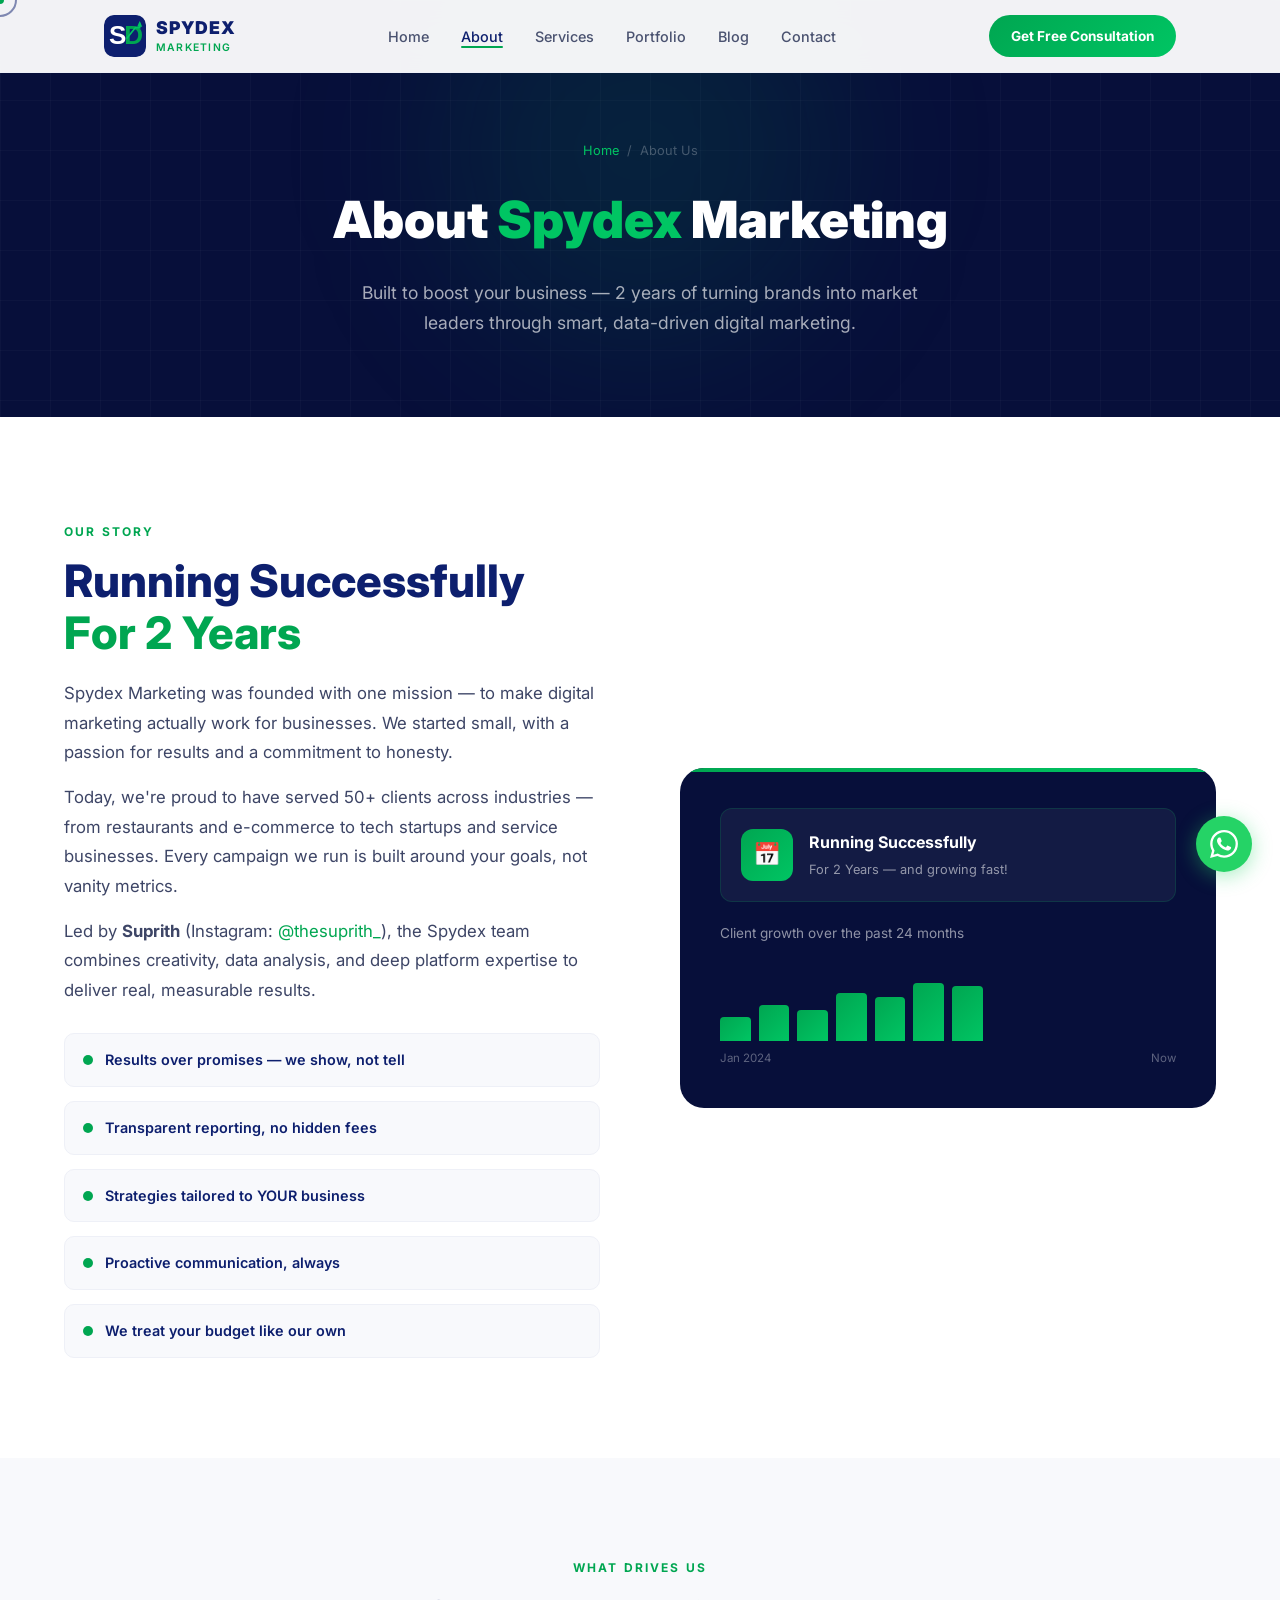
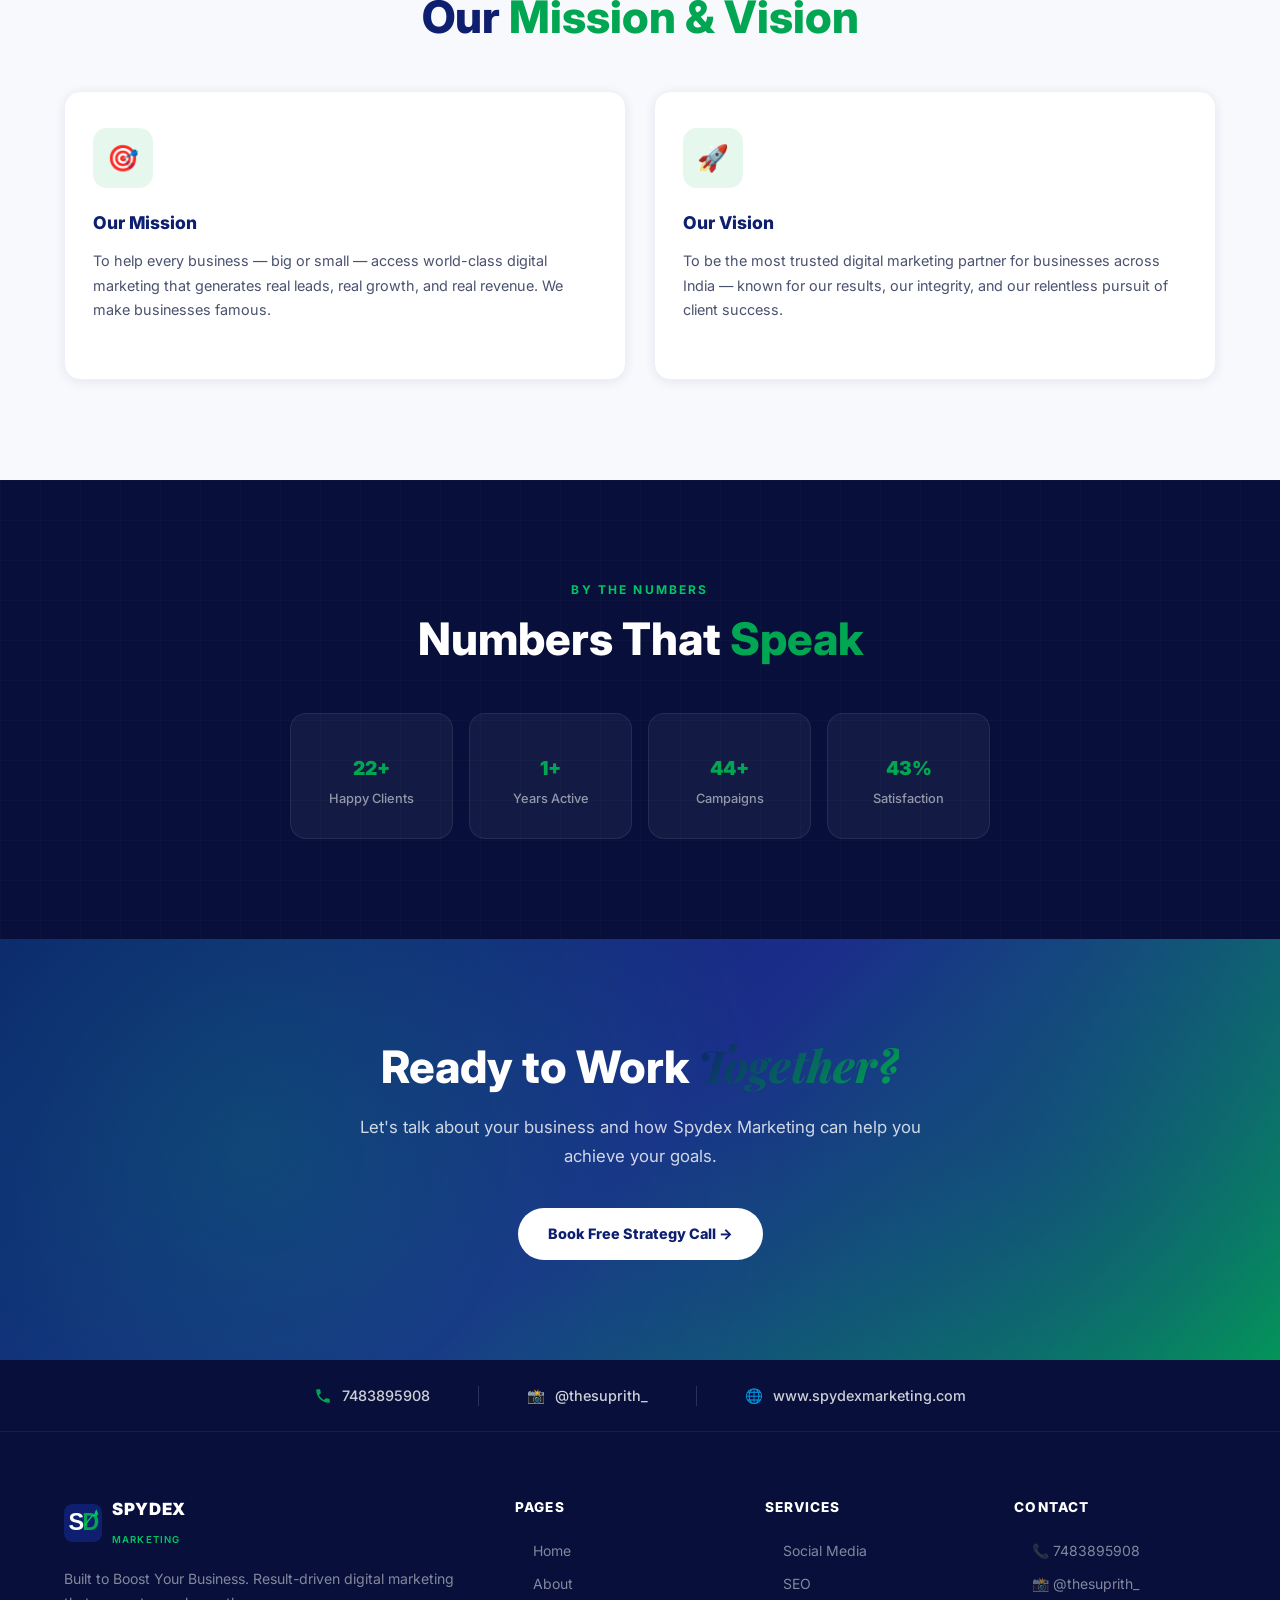
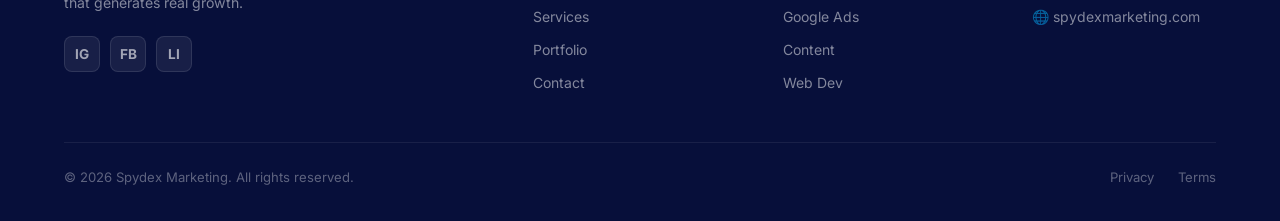
==== about.html @ 42677bfc "Initial commit: Spydex Marketing website" ====
<!DOCTYPE html>
<html lang="en">
<head>
  <meta charset="UTF-8"/><meta name="viewport" content="width=device-width, initial-scale=1.0"/>
  <title>About Us — Spydex Marketing</title>
  <meta name="description" content="Learn about Spydex Marketing — 2 years of delivering result-driven digital marketing solutions that drive growth and build brands."/>
  <meta name="robots" content="index, follow"/>
  <link rel="canonical" href="https://www.spydexmarketing.com/about.html"/>
  <meta property="og:title" content="About Us — Spydex Marketing"/>
  <meta property="og:description" content="2 years of delivering result-driven digital marketing solutions that drive growth and build brands."/>
  <meta property="og:url" content="https://www.spydexmarketing.com/about.html"/>
  <meta property="og:site_name" content="Spydex Marketing"/>
  <link rel="icon" type="image/svg+xml" href="favicon.svg"/>
  <link rel="preconnect" href="https://fonts.googleapis.com"/><link rel="preconnect" href="https://fonts.gstatic.com" crossorigin/>
  <link href="https://fonts.googleapis.com/css2?family=Inter:wght@300;400;500;600;700;800;900&family=Playfair+Display:ital,wght@0,700;1,700&display=swap" rel="stylesheet"/>
  <link rel="stylesheet" href="style.css"/>
</head>
<body>
<nav class="nav"><div class="nav-inner">
  <a href="index.html" class="nav-logo"><div class="nav-logo-icon"><img src="favicon.svg" alt="Spydex Marketing Logo"/></div><div class="nav-logo-text"><strong>SPYDEX</strong><span>Marketing</span></div></a>
  <ul class="nav-links">
    <li><a href="index.html">Home</a></li><li><a href="about.html" class="active">About</a></li>
    <li><a href="services.html">Services</a></li><li><a href="portfolio.html">Portfolio</a></li>
    <li><a href="blog.html">Blog</a></li><li><a href="contact.html">Contact</a></li>
  </ul>
  <a href="contact.html" class="nav-cta">Get Free Consultation</a>
  <button class="hamburger" id="hamburger"><span></span><span></span><span></span></button>
</div></nav>
<div class="mobile-nav" id="mobileNav"><ul>
  <li><a href="index.html">Home</a></li><li><a href="about.html">About</a></li>
  <li><a href="services.html">Services</a></li><li><a href="portfolio.html">Portfolio</a></li>
  <li><a href="blog.html">Blog</a></li><li><a href="contact.html">Contact</a></li>
</ul></div>

<section class="page-hero">
  <div class="page-hero-glow"></div>
  <div class="container page-hero-inner">
    <div class="breadcrumb"><a href="index.html">Home</a><span>/</span><span>About Us</span></div>
    <h1>About <span>Spydex</span> Marketing</h1>
    <p>Built to boost your business — 2 years of turning brands into market leaders through smart, data-driven digital marketing.</p>
  </div>
</section>

<section class="section">
  <div class="container">
    <div class="about-grid">
      <div class="about-left">
        <div class="label reveal">Our Story</div>
        <h2 class="title reveal">Running Successfully <span>For 2 Years</span></h2>
        <p class="body-text reveal">Spydex Marketing was founded with one mission — to make digital marketing actually work for businesses. We started small, with a passion for results and a commitment to honesty.</p>
        <p class="body-text reveal">Today, we're proud to have served 50+ clients across industries — from restaurants and e-commerce to tech startups and service businesses. Every campaign we run is built around your goals, not vanity metrics.</p>
        <p class="body-text reveal">Led by <strong>Suprith</strong> (Instagram: <a href="https://instagram.com/thesuprith_" style="color:var(--green);">@thesuprith_</a>), the Spydex team combines creativity, data analysis, and deep platform expertise to deliver real, measurable results.</p>
        <div class="team-values reveal">
          <div class="team-value"><div class="team-value-dot"></div><span>Results over promises — we show, not tell</span></div>
          <div class="team-value"><div class="team-value-dot"></div><span>Transparent reporting, no hidden fees</span></div>
          <div class="team-value"><div class="team-value-dot"></div><span>Strategies tailored to YOUR business</span></div>
          <div class="team-value"><div class="team-value-dot"></div><span>Proactive communication, always</span></div>
          <div class="team-value"><div class="team-value-dot"></div><span>We treat your budget like our own</span></div>
        </div>
      </div>
      <div class="about-right reveal">
        <div class="about-card-main">
          <div class="about-running">
            <div class="about-running-icon">📅</div>
            <div><strong>Running Successfully</strong><span>For 2 Years — and growing fast!</span></div>
          </div>
          <p style="font-size:0.85rem;color:rgba(255,255,255,0.55);margin-bottom:16px;">Client growth over the past 24 months</p>
          <div class="about-chart">
            <div class="chart-bar" style="height:30%"></div>
            <div class="chart-bar" style="height:45%"></div>
            <div class="chart-bar" style="height:38%"></div>
            <div class="chart-bar" style="height:60%"></div>
            <div class="chart-bar" style="height:55%"></div>
            <div class="chart-bar" style="height:72%"></div>
            <div class="chart-bar" style="height:68%"></div>
            <div class="chart-bar" style="height:85%"></div>
            <div class="chart-bar" style="height:78%"></div>
            <div class="chart-bar" style="height:95%"></div>
            <div class="chart-bar" style="height:90%"></div>
            <div class="chart-bar" style="height:100%"></div>
          </div>
          <div style="display:flex;justify-content:space-between;margin-top:8px;">
            <span style="font-size:0.72rem;color:rgba(255,255,255,0.35)">Jan 2024</span>
            <span style="font-size:0.72rem;color:rgba(255,255,255,0.35)">Now</span>
          </div>
        </div>
      </div>
    </div>
  </div>
</section>

<!-- MISSION & VISION -->
<section class="section" style="background:var(--gray-50)">
  <div class="container">
    <div class="label center reveal">What Drives Us</div>
    <h2 class="title center reveal">Our <span>Mission & Vision</span></h2>
    <div style="display:grid;grid-template-columns:1fr 1fr;gap:28px;margin-top:48px;" class="responsive-grid">
      <div class="service-card reveal">
        <div class="service-icon">🎯</div>
        <h3>Our Mission</h3>
        <p>To help every business — big or small — access world-class digital marketing that generates real leads, real growth, and real revenue. We make businesses famous.</p>
      </div>
      <div class="service-card reveal">
        <div class="service-icon">🚀</div>
        <h3>Our Vision</h3>
        <p>To be the most trusted digital marketing partner for businesses across India — known for our results, our integrity, and our relentless pursuit of client success.</p>
      </div>
    </div>
  </div>
</section>

<!-- STATS -->
<section class="why section">
  <div class="why-grid-bg"></div>
  <div class="container" style="position:relative;z-index:1;text-align:center;">
    <div class="label center reveal" style="color:#00c563">By The Numbers</div>
    <h2 class="title center reveal" style="color:white;">Numbers That <span>Speak</span></h2>
    <div class="why-right" style="max-width:700px;margin:48px auto 0;grid-template-columns:repeat(4,1fr);">
      <div class="why-stat-card reveal"><div class="num"><span data-target="50" data-suffix="+">0+</span></div><div class="lbl">Happy Clients</div></div>
      <div class="why-stat-card reveal"><div class="num"><span data-target="2" data-suffix="+">0+</span></div><div class="lbl">Years Active</div></div>
      <div class="why-stat-card reveal"><div class="num"><span data-target="100" data-suffix="+">0+</span></div><div class="lbl">Campaigns</div></div>
      <div class="why-stat-card reveal"><div class="num"><span data-target="98" data-suffix="%">0%</span></div><div class="lbl">Satisfaction</div></div>
    </div>
  </div>
</section>

<section class="cta-section"><div class="container cta-inner">
  <h2 class="title center reveal" style="color:white;">Ready to Work <em>Together?</em></h2>
  <p class="body-text reveal">Let's talk about your business and how Spydex Marketing can help you achieve your goals.</p>
  <div class="cta-actions reveal"><a href="contact.html" class="btn btn-white">Book Free Strategy Call →</a></div>
</div></section>

<div class="contact-strip"><div class="contact-strip-inner">
  <div class="contact-strip-item"><svg viewBox="0 0 24 24" fill="var(--green)"><path d="M6.62 10.79c1.44 2.83 3.76 5.14 6.59 6.59l2.2-2.2c.27-.27.67-.36 1.02-.24 1.12.37 2.33.57 3.57.57.55 0 1 .45 1 1V20c0 .55-.45 1-1 1-9.39 0-17-7.61-17-17 0-.55.45-1 1-1h3.5c.55 0 1 .45 1 1 0 1.25.2 2.45.57 3.57.11.35.03.74-.25 1.02l-2.2 2.2z"/></svg><a href="tel:7483895908">7483895908</a></div>
  <div class="contact-strip-sep"></div>
  <div class="contact-strip-item">📸 <a href="https://instagram.com/thesuprith_">@thesuprith_</a></div>
  <div class="contact-strip-sep"></div>
  <div class="contact-strip-item">🌐 <a href="https://www.spydexmarketing.com">www.spydexmarketing.com</a></div>
</div></div>

<footer class="footer"><div class="container">
  <div class="footer-grid">
    <div class="footer-brand"><div class="footer-logo"><div class="footer-logo-icon"><img src="favicon.svg" alt="Spydex Marketing Logo"/></div><div><strong>SPYDEX</strong><span>Marketing</span></div></div><p class="footer-desc">Built to Boost Your Business. Result-driven digital marketing that generates real growth.</p><div class="footer-social"><a href="#">IG</a><a href="#">FB</a><a href="#">LI</a></div></div>
    <div class="footer-col"><h4>Pages</h4><ul><li><a href="index.html">Home</a></li><li><a href="about.html">About</a></li><li><a href="services.html">Services</a></li><li><a href="portfolio.html">Portfolio</a></li><li><a href="contact.html">Contact</a></li></ul></div>
    <div class="footer-col"><h4>Services</h4><ul><li><a href="services.html">Social Media</a></li><li><a href="services.html">SEO</a></li><li><a href="services.html">Google Ads</a></li><li><a href="services.html">Content</a></li><li><a href="services.html">Web Dev</a></li></ul></div>
    <div class="footer-col"><h4>Contact</h4><ul><li><a href="tel:7483895908">📞 7483895908</a></li><li><a href="#">📸 @thesuprith_</a></li><li><a href="#">🌐 spydexmarketing.com</a></li></ul></div>
  </div>
  <div class="footer-bottom"><p>© 2026 Spydex Marketing. All rights reserved.</p><div class="footer-bottom-links"><a href="privacy.html">Privacy</a><a href="#">Terms</a></div></div>
</div></footer>
<a href="https://wa.me/917483895908" class="wa-float" target="_blank"><svg viewBox="0 0 24 24"><path d="M17.472 14.382c-.297-.149-1.758-.867-2.03-.967-.273-.099-.471-.148-.67.15-.197.297-.767.966-.94 1.164-.173.199-.347.223-.644.075-.297-.15-1.255-.463-2.39-1.475-.883-.788-1.48-1.761-1.653-2.059-.173-.297-.018-.458.13-.606.134-.133.298-.347.446-.52.149-.174.198-.298.298-.497.099-.198.05-.371-.025-.52-.075-.149-.669-1.612-.916-2.207-.242-.579-.487-.5-.669-.51-.173-.008-.371-.01-.57-.01-.198 0-.52.074-.792.372-.272.297-1.04 1.016-1.04 2.479 0 1.462 1.065 2.875 1.213 3.074.149.198 2.096 3.2 5.077 4.487.709.306 1.262.489 1.694.625.712.227 1.36.195 1.871.118.571-.085 1.758-.719 2.006-1.413.248-.694.248-1.289.173-1.413-.074-.124-.272-.198-.57-.347m-5.421 7.403h-.004a9.87 9.87 0 01-5.031-1.378l-.361-.214-3.741.982.998-3.648-.235-.374a9.86 9.86 0 01-1.51-5.26c.001-5.45 4.436-9.884 9.888-9.884 2.64 0 5.122 1.03 6.988 2.898a9.825 9.825 0 012.893 6.994c-.003 5.45-4.437 9.884-9.885 9.884m8.413-18.297A11.815 11.815 0 0012.05 0C5.495 0 .16 5.335.157 11.892c0 2.096.547 4.142 1.588 5.945L.057 24l6.305-1.654a11.882 11.882 0 005.683 1.448h.005c6.554 0 11.89-5.335 11.893-11.893a11.821 11.821 0 00-3.48-8.413z"/></svg></a>
<script src="script.js"></script>
</body></html>
---- style.css ----
/* ============================================================
   SPYDEX MARKETING — Global Styles
   ============================================================ */

*, *::before, *::after { margin: 0; padding: 0; box-sizing: border-box; }

:root {
  --navy:        #0d1f6e;
  --navy-dark:   #070f3a;
  --navy-mid:    #1a2e8a;
  --green:       #00a651;
  --green-light: #00c563;
  --green-pale:  #e6f7ee;
  --white:       #ffffff;
  --gray-50:     #f8f9fc;
  --gray-100:    #eef0f7;
  --gray-200:    #d8dce8;
  --gray-400:    #8891b0;
  --gray-600:    #4a5270;
  --text:        #0d1f6e;
  --text-body:   #3d4566;
  --gradient:    linear-gradient(135deg, #0d1f6e 0%, #1a2e8a 50%, #00a651 100%);
  --gradient-g:  linear-gradient(135deg, #00a651, #00c563);
  --shadow-sm:   0 2px 12px rgba(13,31,110,0.08);
  --shadow:      0 8px 32px rgba(13,31,110,0.12);
  --shadow-lg:   0 20px 60px rgba(13,31,110,0.18);
  --radius:      16px;
  --radius-sm:   10px;
  --transition:  0.3s cubic-bezier(0.4,0,0.2,1);
}

html { scroll-behavior: smooth; }
body { font-family: 'Inter', sans-serif; background: var(--white); color: var(--text-body); line-height: 1.65; overflow-x: hidden; }
em { font-family: 'Playfair Display', serif; font-style: italic; }
img { max-width: 100%; display: block; }
a { text-decoration: none; color: inherit; }
ul { list-style: none; }

.container { width: 90%; max-width: 1200px; margin: 0 auto; }
.section { padding: 100px 0; }
.section-sm { padding: 70px 0; }

.label {
  display: inline-block; font-size: 0.75rem; font-weight: 700;
  letter-spacing: 0.18em; text-transform: uppercase;
  color: var(--green); margin-bottom: 14px;
}
.label.center { display: block; text-align: center; }

.title {
  font-size: clamp(2rem, 4vw, 2.8rem);
  font-weight: 800; line-height: 1.15;
  color: var(--navy); margin-bottom: 20px;
}
.title.center { text-align: center; }
.title span { color: var(--green); }
.title em { background: linear-gradient(135deg, var(--navy), var(--green)); -webkit-background-clip: text; -webkit-text-fill-color: transparent; background-clip: text; }

.body-text { font-size: 1.05rem; color: var(--text-body); line-height: 1.75; margin-bottom: 16px; }
.text-center { text-align: center; }

/* ── SCROLL PROGRESS ── */
#scroll-bar { position: fixed; top: 0; left: 0; height: 3px; background: var(--gradient-g); z-index: 9999; width: 0; transition: width 0.1s linear; }

/* ── CURSOR ── */
.c-dot  { width: 8px; height: 8px; background: var(--green); border-radius: 50%; position: fixed; pointer-events: none; z-index: 9998; transform: translate(-50%,-50%); }
.c-ring { width: 34px; height: 34px; border: 2px solid var(--navy); border-radius: 50%; position: fixed; pointer-events: none; z-index: 9997; transform: translate(-50%,-50%); opacity: 0.5; transition: width 0.25s, height 0.25s, opacity 0.25s; }
.c-ring.hover { width: 52px; height: 52px; background: var(--green); opacity: 0.15; border-color: var(--green); }
body { cursor: none; }
a, button, input, select, textarea { cursor: none; }

/* ── WHATSAPP FLOAT ── */
.wa-float {
  position: fixed; bottom: 28px; right: 28px; z-index: 500;
  width: 56px; height: 56px; border-radius: 50%;
  background: #25d366;
  display: flex; align-items: center; justify-content: center;
  box-shadow: 0 4px 20px rgba(37,211,102,0.4);
  transition: all var(--transition);
  animation: wa-pulse 2.5s ease-in-out infinite;
}
.wa-float:hover { transform: scale(1.1); box-shadow: 0 8px 32px rgba(37,211,102,0.5); }
.wa-float svg { width: 28px; height: 28px; fill: white; }
@keyframes wa-pulse {
  0%,100% { box-shadow: 0 4px 20px rgba(37,211,102,0.4), 0 0 0 0 rgba(37,211,102,0.3); }
  50%      { box-shadow: 0 4px 20px rgba(37,211,102,0.4), 0 0 0 12px rgba(37,211,102,0); }
}

/* ── NAV ── */
.nav {
  position: fixed; top: 0; left: 0; right: 0; z-index: 100;
  background: rgba(255,255,255,0.95); backdrop-filter: blur(14px);
  border-bottom: 1px solid var(--gray-100);
  transition: all var(--transition);
}
.nav.scrolled { box-shadow: var(--shadow-sm); }
.nav-inner { display: flex; align-items: center; justify-content: space-between; height: 72px; max-width: 1200px; margin: 0 auto; padding: 0 5%; }

.nav-logo { display: flex; align-items: center; gap: 10px; }
.nav-logo-icon {
  width: 42px; height: 42px; border-radius: 10px;
  overflow: hidden; flex-shrink: 0;
}
.nav-logo-icon img { width: 100%; height: 100%; display: block; object-fit: cover; }
.nav-logo-text { line-height: 1.1; }
.nav-logo-text strong { display: block; font-size: 1.1rem; font-weight: 900; color: var(--navy); letter-spacing: 0.04em; }
.nav-logo-text span { font-size: 0.65rem; font-weight: 600; color: var(--green); letter-spacing: 0.12em; text-transform: uppercase; }

.nav-links { display: flex; gap: 32px; }
.nav-links a { font-size: 0.9rem; font-weight: 500; color: var(--gray-600); transition: color var(--transition); position: relative; padding-bottom: 3px; }
.nav-links a::after { content: ''; position: absolute; bottom: 0; left: 0; width: 0; height: 2px; background: var(--green); border-radius: 2px; transition: width var(--transition); }
.nav-links a:hover, .nav-links a.active { color: var(--navy); }
.nav-links a:hover::after, .nav-links a.active::after { width: 100%; }

.nav-cta { padding: 10px 22px; background: var(--gradient-g); color: white; border-radius: 100px; font-size: 0.85rem; font-weight: 700; border: none; transition: all var(--transition); }
.nav-cta:hover { transform: translateY(-2px); box-shadow: 0 8px 24px rgba(0,166,81,0.3); }

.hamburger { display: none; flex-direction: column; gap: 5px; background: none; border: none; padding: 4px; }
.hamburger span { display: block; width: 24px; height: 2px; background: var(--navy); border-radius: 2px; transition: var(--transition); }

.mobile-nav {
  display: none; position: fixed; top: 72px; left: 0; right: 0;
  background: white; border-bottom: 1px solid var(--gray-100);
  z-index: 99; padding: 20px 5%; box-shadow: var(--shadow);
}
.mobile-nav.open { display: block; }
.mobile-nav ul li { padding: 13px 0; border-bottom: 1px solid var(--gray-100); }
.mobile-nav ul li:last-child { border: none; }
.mobile-nav ul a { font-size: 1rem; font-weight: 600; color: var(--navy); }
.mobile-nav .nav-cta { display: inline-block; margin-top: 12px; }

/* ── BUTTONS ── */
.btn {
  display: inline-flex; align-items: center; gap: 8px;
  padding: 14px 30px; border-radius: 100px;
  font-weight: 700; font-size: 0.9rem; border: none;
  transition: all var(--transition); position: relative; overflow: hidden;
}
.btn::after { content: ''; position: absolute; inset: 0; background: rgba(255,255,255,0.18); transform: translateX(-110%) skewX(-20deg); transition: transform 0.5s ease; }
.btn:hover::after { transform: translateX(120%) skewX(-20deg); }
.btn-primary { background: var(--gradient-g); color: white; box-shadow: 0 4px 20px rgba(0,166,81,0.25); }
.btn-primary:hover { transform: translateY(-3px); box-shadow: 0 10px 36px rgba(0,166,81,0.35); }
.btn-navy { background: var(--navy); color: white; }
.btn-navy:hover { background: var(--navy-mid); transform: translateY(-3px); box-shadow: var(--shadow); }
.btn-outline { background: transparent; color: var(--navy); border: 2px solid var(--navy); }
.btn-outline:hover { background: var(--navy); color: white; transform: translateY(-3px); }
.btn-white { background: white; color: var(--navy); font-weight: 800; }
.btn-white:hover { transform: translateY(-3px); box-shadow: 0 10px 36px rgba(0,0,0,0.15); }

/* ── HERO ── */
.hero {
  min-height: 100vh; padding-top: 72px;
  background: var(--navy-dark);
  display: flex; align-items: center;
  position: relative; overflow: hidden;
}
.hero-grid-bg {
  position: absolute; inset: 0; pointer-events: none;
  background-image:
    linear-gradient(rgba(255,255,255,0.03) 1px, transparent 1px),
    linear-gradient(90deg, rgba(255,255,255,0.03) 1px, transparent 1px);
  background-size: 60px 60px;
}
.hero-glow {
  position: absolute; border-radius: 50%; filter: blur(100px); pointer-events: none;
}
.glow-1 { width: 500px; height: 500px; background: rgba(0,166,81,0.15); top: -100px; right: -100px; }
.glow-2 { width: 400px; height: 400px; background: rgba(13,31,110,0.6); bottom: -80px; left: -80px; }
.glow-3 { width: 300px; height: 300px; background: rgba(0,197,99,0.1); top: 40%; left: 30%; }

.hero-inner { display: flex; align-items: center; gap: 60px; padding: 80px 0; position: relative; z-index: 1; }
.hero-content { flex: 1; }
.hero-eyebrow {
  display: inline-flex; align-items: center; gap: 8px;
  padding: 8px 16px; border-radius: 100px;
  background: rgba(0,166,81,0.15); border: 1px solid rgba(0,166,81,0.3);
  font-size: 0.8rem; font-weight: 700; color: #00c563; letter-spacing: 0.1em;
  text-transform: uppercase; margin-bottom: 28px;
  animation: fadeUp 0.8s ease both;
}
.hero-eyebrow::before { content: ''; width: 8px; height: 8px; border-radius: 50%; background: var(--green-light); animation: blink 1.5s ease-in-out infinite; }
@keyframes blink { 0%,100% { opacity: 1; } 50% { opacity: 0.3; } }

.hero-h1 { font-size: clamp(2.5rem, 5vw, 4.2rem); font-weight: 900; color: white; line-height: 1.08; margin-bottom: 24px; animation: fadeUp 0.8s ease 0.1s both; }
.hero-h1 span { color: var(--green-light); }
.hero-h1 em { font-family: 'Playfair Display', serif; font-style: italic; color: #7dd4ff; }

.hero-sub { font-size: 1.15rem; color: rgba(255,255,255,0.7); line-height: 1.75; margin-bottom: 40px; animation: fadeUp 0.8s ease 0.2s both; }

.hero-actions { display: flex; gap: 16px; flex-wrap: wrap; margin-bottom: 50px; animation: fadeUp 0.8s ease 0.3s both; }

.hero-stats { display: flex; gap: 36px; flex-wrap: wrap; animation: fadeUp 0.8s ease 0.4s both; }
.hero-stat { }
.hero-stat-num { font-size: 1.8rem; font-weight: 900; color: white; line-height: 1; }
.hero-stat-num span { color: var(--green-light); }
.hero-stat-label { font-size: 0.8rem; color: rgba(255,255,255,0.55); margin-top: 4px; }

.hero-visual { flex: 0 0 420px; animation: fadeUp 0.8s ease 0.5s both; }
.hero-card {
  background: rgba(255,255,255,0.05);
  border: 1px solid rgba(255,255,255,0.1);
  border-radius: 24px; padding: 32px;
  backdrop-filter: blur(10px);
  position: relative; overflow: hidden;
}
.hero-card::before {
  content: ''; position: absolute; top: 0; left: 0; right: 0; height: 3px;
  background: var(--gradient-g);
}
.hero-card-title { font-size: 0.75rem; font-weight: 700; color: rgba(255,255,255,0.5); text-transform: uppercase; letter-spacing: 0.12em; margin-bottom: 20px; }
.hero-services { display: flex; flex-direction: column; gap: 12px; }
.hero-service-item {
  display: flex; align-items: center; gap: 12px;
  padding: 12px 16px; border-radius: 12px;
  background: rgba(255,255,255,0.05);
  border: 1px solid rgba(255,255,255,0.08);
  transition: all var(--transition);
}
.hero-service-item:hover { background: rgba(0,166,81,0.15); border-color: rgba(0,166,81,0.3); transform: translateX(4px); }
.hero-service-icon { width: 36px; height: 36px; border-radius: 8px; background: var(--gradient-g); display: flex; align-items: center; justify-content: center; font-size: 1rem; flex-shrink: 0; }
.hero-service-name { font-size: 0.9rem; font-weight: 600; color: white; }
.hero-service-arrow { margin-left: auto; color: rgba(255,255,255,0.3); font-size: 0.9rem; transition: var(--transition); }
.hero-service-item:hover .hero-service-arrow { color: var(--green-light); transform: translateX(4px); }

@keyframes fadeUp { from { opacity: 0; transform: translateY(30px); } to { opacity: 1; transform: none; } }

/* ── TICKER STRIP ── */
.ticker { background: var(--green); padding: 12px 0; overflow: hidden; }
.ticker-track { display: flex; gap: 48px; width: max-content; animation: ticker 20s linear infinite; }
.ticker-item { font-size: 0.85rem; font-weight: 700; color: white; text-transform: uppercase; letter-spacing: 0.08em; white-space: nowrap; display: flex; align-items: center; gap: 16px; }
.ticker-item::after { content: '✦'; opacity: 0.6; }
@keyframes ticker { from { transform: translateX(0); } to { transform: translateX(-50%); } }

/* ── SERVICES SECTION ── */
.services-grid { display: grid; grid-template-columns: repeat(3, 1fr); gap: 24px; margin-top: 56px; }
.service-card {
  background: var(--white);
  border: 1px solid var(--gray-100);
  border-radius: var(--radius);
  padding: 36px 28px;
  transition: all var(--transition);
  position: relative; overflow: hidden;
  box-shadow: var(--shadow-sm);
}
.service-card::before {
  content: ''; position: absolute; bottom: 0; left: 0; right: 0; height: 4px;
  background: var(--gradient-g); transform: scaleX(0); transform-origin: left;
  transition: transform 0.4s ease;
}
.service-card:hover { transform: translateY(-8px); box-shadow: var(--shadow-lg); border-color: transparent; }
.service-card:hover::before { transform: scaleX(1); }
.service-icon {
  width: 60px; height: 60px; border-radius: 14px;
  background: var(--green-pale); display: flex; align-items: center; justify-content: center;
  font-size: 1.6rem; margin-bottom: 20px;
  transition: all var(--transition);
}
.service-card:hover .service-icon { background: var(--gradient-g); transform: scale(1.1) rotate(-5deg); }
.service-card h3 { font-size: 1.1rem; font-weight: 800; color: var(--navy); margin-bottom: 12px; }
.service-card p { font-size: 0.9rem; color: var(--gray-600); line-height: 1.7; margin-bottom: 20px; }
.service-link { font-size: 0.85rem; font-weight: 700; color: var(--green); display: flex; align-items: center; gap: 6px; transition: gap var(--transition); }
.service-card:hover .service-link { gap: 12px; }

/* ── WHY CHOOSE US ── */
.why { background: var(--navy-dark); position: relative; overflow: hidden; }
.why-grid-bg { position: absolute; inset: 0; background-image: linear-gradient(rgba(255,255,255,0.02) 1px, transparent 1px), linear-gradient(90deg,rgba(255,255,255,0.02) 1px,transparent 1px); background-size: 40px 40px; pointer-events: none; }
.why-inner { display: grid; grid-template-columns: 1fr 1fr; gap: 80px; align-items: center; position: relative; z-index: 1; }
.why-left .label { color: #00c563; }
.why-left .title { color: white; }
.why-left .body-text { color: rgba(255,255,255,0.65); }
.why-features { display: flex; flex-direction: column; gap: 16px; margin-top: 32px; }
.why-feature {
  display: flex; align-items: flex-start; gap: 16px;
  padding: 20px; border-radius: var(--radius-sm);
  background: rgba(255,255,255,0.04); border: 1px solid rgba(255,255,255,0.07);
  transition: all var(--transition);
}
.why-feature:hover { background: rgba(0,166,81,0.1); border-color: rgba(0,166,81,0.25); transform: translateX(6px); }
.why-feature-icon { width: 44px; height: 44px; border-radius: 10px; background: var(--gradient-g); display: flex; align-items: center; justify-content: center; font-size: 1.2rem; flex-shrink: 0; }
.why-feature h4 { font-size: 0.95rem; font-weight: 700; color: white; margin-bottom: 4px; }
.why-feature p { font-size: 0.85rem; color: rgba(255,255,255,0.55); line-height: 1.6; }

.why-right { display: grid; grid-template-columns: 1fr 1fr; gap: 16px; }
.why-stat-card {
  background: rgba(255,255,255,0.05); border: 1px solid rgba(255,255,255,0.08);
  border-radius: var(--radius); padding: 28px 24px; text-align: center;
  transition: all var(--transition);
  position: relative; overflow: hidden;
}
.why-stat-card::after { content: ''; position: absolute; inset: 0; background: var(--gradient-g); opacity: 0; transition: opacity 0.3s ease; }
.why-stat-card:hover { transform: translateY(-4px) scale(1.03); }
.why-stat-card:hover::after { opacity: 0.08; }
.why-stat-card .num { font-size: 2.4rem; font-weight: 900; color: var(--green-light); line-height: 1; position: relative; z-index: 1; }
.why-stat-card .num span { font-size: 1.2rem; color: var(--green); }
.why-stat-card .lbl { font-size: 0.8rem; color: rgba(255,255,255,0.55); margin-top: 8px; font-weight: 500; position: relative; z-index: 1; }

/* ── PROCESS ── */
.process-steps { display: grid; grid-template-columns: repeat(4, 1fr); gap: 0; margin-top: 60px; position: relative; }
.process-steps::before {
  content: ''; position: absolute; top: 32px; left: 10%; right: 10%; height: 2px;
  background: linear-gradient(90deg, var(--green), var(--navy));
  z-index: 0;
}
.process-step { text-align: center; padding: 0 16px; position: relative; z-index: 1; }
.step-num {
  width: 64px; height: 64px; border-radius: 50%;
  background: var(--gradient-g);
  display: flex; align-items: center; justify-content: center;
  font-size: 1.3rem; font-weight: 900; color: white;
  margin: 0 auto 20px; border: 4px solid white;
  box-shadow: var(--shadow);
  transition: all var(--transition);
}
.process-step:hover .step-num { transform: scale(1.15); box-shadow: 0 8px 30px rgba(0,166,81,0.35); }
.process-step h4 { font-size: 0.95rem; font-weight: 800; color: var(--navy); margin-bottom: 8px; }
.process-step p { font-size: 0.82rem; color: var(--gray-600); line-height: 1.6; }

/* ── TESTIMONIALS ── */
.testimonials { background: var(--gray-50); }
.testimonials-grid { display: grid; grid-template-columns: repeat(3, 1fr); gap: 24px; margin-top: 56px; }
.testi-card {
  background: white; border-radius: var(--radius); padding: 32px;
  border: 1px solid var(--gray-100); box-shadow: var(--shadow-sm);
  transition: all var(--transition); position: relative;
}
.testi-card::before {
  content: '"'; position: absolute; top: 16px; left: 24px;
  font-size: 4rem; font-family: 'Playfair Display', serif;
  color: var(--green); opacity: 0.15; line-height: 1;
}
.testi-card:hover { transform: translateY(-6px); box-shadow: var(--shadow-lg); }
.testi-stars { color: #f5a623; font-size: 1rem; margin-bottom: 16px; letter-spacing: 2px; }
.testi-text { font-size: 0.95rem; color: var(--text-body); line-height: 1.75; margin-bottom: 24px; font-style: italic; }
.testi-author { display: flex; align-items: center; gap: 12px; border-top: 1px solid var(--gray-100); padding-top: 20px; }
.testi-avatar { width: 44px; height: 44px; border-radius: 50%; background: var(--gradient); display: flex; align-items: center; justify-content: center; font-weight: 800; color: white; font-size: 1rem; flex-shrink: 0; }
.testi-name { font-size: 0.9rem; font-weight: 700; color: var(--navy); }
.testi-role { font-size: 0.78rem; color: var(--gray-400); }

/* ── CTA SECTION ── */
.cta-section {
  background: var(--gradient); position: relative; overflow: hidden;
  text-align: center; padding: 100px 0;
}
.cta-section::before {
  content: ''; position: absolute; inset: 0;
  background-image: radial-gradient(circle at 20% 50%, rgba(0,197,99,0.2) 0%, transparent 50%), radial-gradient(circle at 80% 50%, rgba(26,46,138,0.4) 0%, transparent 50%);
}
.cta-inner { position: relative; z-index: 1; }
.cta-inner .title { color: white; }
.cta-inner .body-text { color: rgba(255,255,255,0.8); max-width: 580px; margin: 0 auto 36px; }
.cta-actions { display: flex; gap: 16px; justify-content: center; flex-wrap: wrap; }

/* ── CONTACT INFO STRIP ── */
.contact-strip { background: var(--navy-dark); padding: 24px 0; }
.contact-strip-inner { display: flex; align-items: center; justify-content: center; gap: 48px; flex-wrap: wrap; }
.contact-strip-item { display: flex; align-items: center; gap: 10px; color: rgba(255,255,255,0.8); font-size: 0.9rem; font-weight: 500; }
.contact-strip-item svg { width: 18px; height: 18px; fill: var(--green); flex-shrink: 0; }
.contact-strip-item a { color: rgba(255,255,255,0.8); transition: color var(--transition); }
.contact-strip-item a:hover { color: var(--green-light); }
.contact-strip-sep { width: 1px; height: 20px; background: rgba(255,255,255,0.15); }

/* ── FOOTER ── */
.footer { background: var(--navy-dark); border-top: 1px solid rgba(255,255,255,0.06); padding: 64px 0 32px; }
.footer-grid { display: grid; grid-template-columns: 2fr 1fr 1fr 1fr; gap: 48px; margin-bottom: 48px; }
.footer-brand { }
.footer-logo { display: flex; align-items: center; gap: 10px; margin-bottom: 16px; }
.footer-logo-icon { width: 38px; height: 38px; border-radius: 8px; overflow: hidden; flex-shrink: 0; }
.footer-logo-icon img { width: 100%; height: 100%; display: block; object-fit: cover; }
.footer-logo strong { font-size: 1.05rem; font-weight: 900; color: white; letter-spacing: 0.04em; display: block; }
.footer-logo span { font-size: 0.6rem; font-weight: 600; color: var(--green-light); letter-spacing: 0.12em; text-transform: uppercase; }
.footer-desc { font-size: 0.88rem; color: rgba(255,255,255,0.5); line-height: 1.75; margin-bottom: 20px; }
.footer-social { display: flex; gap: 10px; }
.footer-social a { width: 36px; height: 36px; border-radius: 8px; background: rgba(255,255,255,0.07); display: flex; align-items: center; justify-content: center; color: rgba(255,255,255,0.6); font-size: 0.85rem; font-weight: 700; transition: all var(--transition); border: 1px solid rgba(255,255,255,0.1); }
.footer-social a:hover { background: var(--green); color: white; border-color: var(--green); transform: translateY(-3px); }
.footer-col h4 { font-size: 0.85rem; font-weight: 800; color: white; letter-spacing: 0.08em; text-transform: uppercase; margin-bottom: 20px; }
.footer-col ul { display: flex; flex-direction: column; gap: 10px; }
.footer-col ul a { font-size: 0.875rem; color: rgba(255,255,255,0.5); transition: all var(--transition); display: flex; align-items: center; gap: 6px; }
.footer-col ul a:hover { color: var(--green-light); transform: translateX(4px); }
.footer-col ul a::before { content: '→'; opacity: 0; transition: opacity var(--transition); color: var(--green); font-size: 0.8rem; }
.footer-col ul a:hover::before { opacity: 1; }
.footer-bottom { border-top: 1px solid rgba(255,255,255,0.07); padding-top: 24px; display: flex; align-items: center; justify-content: space-between; flex-wrap: wrap; gap: 12px; }
.footer-bottom p { font-size: 0.82rem; color: rgba(255,255,255,0.35); }
.footer-bottom-links { display: flex; gap: 24px; }
.footer-bottom-links a { font-size: 0.82rem; color: rgba(255,255,255,0.35); transition: color var(--transition); }
.footer-bottom-links a:hover { color: var(--green-light); }

/* ── PAGE HERO (inner pages) ── */
.page-hero {
  background: var(--navy-dark);
  padding: 140px 0 80px;
  position: relative; overflow: hidden; text-align: center;
}
.page-hero::before { content: ''; position: absolute; inset: 0; background-image: linear-gradient(rgba(255,255,255,0.025) 1px, transparent 1px), linear-gradient(90deg,rgba(255,255,255,0.025) 1px,transparent 1px); background-size: 50px 50px; }
.page-hero-glow { position: absolute; width: 400px; height: 400px; border-radius: 50%; background: rgba(0,166,81,0.12); filter: blur(80px); top: -50px; left: 50%; transform: translateX(-50%); pointer-events: none; }
.page-hero-inner { position: relative; z-index: 1; }
.page-hero h1 { font-size: clamp(2rem, 5vw, 3.2rem); font-weight: 900; color: white; margin-bottom: 16px; }
.page-hero h1 span { color: var(--green-light); }
.page-hero p { font-size: 1.1rem; color: rgba(255,255,255,0.65); max-width: 560px; margin: 0 auto; line-height: 1.7; }
.breadcrumb { display: flex; align-items: center; justify-content: center; gap: 8px; font-size: 0.8rem; color: rgba(255,255,255,0.45); margin-bottom: 16px; }
.breadcrumb a { color: var(--green-light); }
.breadcrumb span { color: rgba(255,255,255,0.25); }

/* ── ABOUT PAGE ── */
.about-grid { display: grid; grid-template-columns: 1fr 1fr; gap: 80px; align-items: center; }
.about-visual { position: relative; }
.about-card-main {
  background: var(--navy-dark); border-radius: 24px; padding: 40px;
  position: relative; overflow: hidden;
}
.about-card-main::before { content: ''; position: absolute; top: 0; left: 0; right: 0; height: 4px; background: var(--gradient-g); }
.about-running { display: flex; align-items: center; gap: 16px; background: rgba(255,255,255,0.05); border: 1px solid rgba(0,166,81,0.2); border-radius: 12px; padding: 20px; margin-bottom: 20px; }
.about-running-icon { width: 52px; height: 52px; border-radius: 12px; background: var(--gradient-g); display: flex; align-items: center; justify-content: center; font-size: 1.4rem; flex-shrink: 0; }
.about-running strong { display: block; font-size: 1rem; font-weight: 700; color: white; }
.about-running span { font-size: 0.8rem; color: rgba(255,255,255,0.55); }
.about-chart { display: flex; align-items: flex-end; gap: 8px; height: 80px; margin-top: 8px; }
.chart-bar { flex: 1; border-radius: 4px 4px 0 0; background: var(--gradient-g); opacity: 0.7; transition: all 1s ease; }
.about-arrow {
  position: absolute; bottom: -20px; right: 20px;
  width: 100px; height: 100px; opacity: 0.15;
}

.team-values { display: flex; flex-direction: column; gap: 14px; margin-top: 28px; }
.team-value { display: flex; align-items: center; gap: 12px; padding: 14px 18px; background: var(--gray-50); border-radius: var(--radius-sm); border: 1px solid var(--gray-100); transition: all var(--transition); }
.team-value:hover { background: var(--green-pale); border-color: var(--green); transform: translateX(4px); }
.team-value-dot { width: 10px; height: 10px; border-radius: 50%; background: var(--green); flex-shrink: 0; }
.team-value span { font-size: 0.9rem; font-weight: 600; color: var(--navy); }

/* ── SERVICES PAGE ── */
.services-detail { display: grid; grid-template-columns: repeat(2, 1fr); gap: 28px; margin-top: 56px; }
.service-detail-card {
  background: white; border-radius: var(--radius); padding: 40px;
  border: 1px solid var(--gray-100); box-shadow: var(--shadow-sm);
  transition: all var(--transition);
}
.service-detail-card:hover { transform: translateY(-6px); box-shadow: var(--shadow-lg); border-color: var(--green); }
.sd-icon { width: 68px; height: 68px; border-radius: 16px; background: var(--green-pale); display: flex; align-items: center; justify-content: center; font-size: 2rem; margin-bottom: 24px; transition: all var(--transition); }
.service-detail-card:hover .sd-icon { background: var(--gradient-g); transform: rotate(-5deg) scale(1.1); }
.service-detail-card h3 { font-size: 1.2rem; font-weight: 800; color: var(--navy); margin-bottom: 12px; }
.service-detail-card p { font-size: 0.92rem; color: var(--gray-600); line-height: 1.75; margin-bottom: 20px; }
.sd-features { display: flex; flex-direction: column; gap: 8px; }
.sd-feat { display: flex; align-items: center; gap: 10px; font-size: 0.875rem; color: var(--text-body); }
.sd-feat::before { content: '✓'; width: 20px; height: 20px; border-radius: 50%; background: var(--green-pale); color: var(--green); font-size: 0.75rem; font-weight: 900; display: flex; align-items: center; justify-content: center; flex-shrink: 0; }

/* ── PORTFOLIO ── */
.portfolio-filter { display: flex; gap: 10px; flex-wrap: wrap; margin-bottom: 36px; }
.filter-btn { padding: 8px 20px; border-radius: 100px; border: 1.5px solid var(--gray-200); background: white; font-size: 0.85rem; font-weight: 600; color: var(--gray-600); transition: all var(--transition); }
.filter-btn.active, .filter-btn:hover { background: var(--navy); color: white; border-color: var(--navy); }
.portfolio-grid { display: grid; grid-template-columns: repeat(3, 1fr); gap: 24px; }
.portfolio-card { border-radius: var(--radius); overflow: hidden; box-shadow: var(--shadow-sm); border: 1px solid var(--gray-100); transition: all var(--transition); background: white; }
.portfolio-card:hover { transform: translateY(-6px); box-shadow: var(--shadow-lg); }
.portfolio-thumb { height: 200px; position: relative; overflow: hidden; }
.portfolio-thumb-bg { position: absolute; inset: 0; transition: transform 0.6s ease; }
.portfolio-card:hover .portfolio-thumb-bg { transform: scale(1.06); }
.portfolio-overlay { position: absolute; inset: 0; background: rgba(7,15,58,0.7); opacity: 0; display: flex; align-items: center; justify-content: center; transition: opacity var(--transition); }
.portfolio-card:hover .portfolio-overlay { opacity: 1; }
.portfolio-overlay a { padding: 10px 22px; background: var(--green); border-radius: 100px; color: white; font-size: 0.85rem; font-weight: 700; transition: all var(--transition); }
.portfolio-info { padding: 24px; }
.portfolio-tag { font-size: 0.72rem; font-weight: 700; text-transform: uppercase; letter-spacing: 0.1em; color: var(--green); margin-bottom: 8px; }
.portfolio-info h3 { font-size: 1rem; font-weight: 800; color: var(--navy); margin-bottom: 8px; }
.portfolio-info p { font-size: 0.85rem; color: var(--gray-600); line-height: 1.65; }
.portfolio-results { display: flex; gap: 16px; margin-top: 16px; padding-top: 16px; border-top: 1px solid var(--gray-100); }
.p-result { font-size: 0.78rem; }
.p-result strong { display: block; font-weight: 800; color: var(--navy); font-size: 0.95rem; }
.p-result span { color: var(--gray-400); }

/* ── BLOG ── */
.blog-grid { display: grid; grid-template-columns: repeat(3, 1fr); gap: 28px; margin-top: 56px; }
.blog-card { border-radius: var(--radius); overflow: hidden; background: white; border: 1px solid var(--gray-100); box-shadow: var(--shadow-sm); transition: all var(--transition); }
.blog-card:hover { transform: translateY(-6px); box-shadow: var(--shadow-lg); }
.blog-thumb { height: 200px; position: relative; overflow: hidden; }
.blog-thumb-bg { position: absolute; inset: 0; transition: transform 0.6s ease; }
.blog-card:hover .blog-thumb-bg { transform: scale(1.05); }
.blog-cat { position: absolute; top: 16px; left: 16px; padding: 5px 12px; background: var(--green); border-radius: 100px; font-size: 0.72rem; font-weight: 700; color: white; text-transform: uppercase; letter-spacing: 0.08em; }
.blog-info { padding: 24px; }
.blog-meta { font-size: 0.78rem; color: var(--gray-400); margin-bottom: 10px; display: flex; gap: 14px; }
.blog-info h3 { font-size: 1rem; font-weight: 800; color: var(--navy); margin-bottom: 10px; line-height: 1.4; }
.blog-info p { font-size: 0.875rem; color: var(--gray-600); line-height: 1.65; margin-bottom: 16px; }
.blog-read { font-size: 0.82rem; font-weight: 700; color: var(--green); display: flex; align-items: center; gap: 6px; transition: gap var(--transition); }
.blog-card:hover .blog-read { gap: 10px; }

/* ── CONTACT PAGE ── */
.contact-layout { display: grid; grid-template-columns: 1fr 1.4fr; gap: 60px; align-items: start; }
.contact-info-cards { display: flex; flex-direction: column; gap: 16px; margin-top: 32px; }
.ci-card { display: flex; align-items: flex-start; gap: 16px; padding: 20px; background: var(--gray-50); border-radius: var(--radius-sm); border: 1px solid var(--gray-100); transition: all var(--transition); }
.ci-card:hover { background: var(--green-pale); border-color: var(--green); transform: translateX(4px); }
.ci-icon { width: 44px; height: 44px; border-radius: 10px; background: var(--gradient-g); display: flex; align-items: center; justify-content: center; font-size: 1.2rem; flex-shrink: 0; }
.ci-card h4 { font-size: 0.85rem; font-weight: 700; color: var(--navy); margin-bottom: 4px; }
.ci-card p, .ci-card a { font-size: 0.88rem; color: var(--gray-600); line-height: 1.6; }
.ci-card a:hover { color: var(--green); }

.contact-form-wrap { background: white; border-radius: var(--radius); padding: 44px; box-shadow: var(--shadow); border: 1px solid var(--gray-100); }
.contact-form-wrap h3 { font-size: 1.3rem; font-weight: 800; color: var(--navy); margin-bottom: 8px; }
.contact-form-wrap p { font-size: 0.9rem; color: var(--gray-600); margin-bottom: 28px; }
.form-row { display: grid; grid-template-columns: 1fr 1fr; gap: 16px; }
.form-group { margin-bottom: 18px; }
.form-group label { display: block; font-size: 0.82rem; font-weight: 700; color: var(--navy); margin-bottom: 7px; text-transform: uppercase; letter-spacing: 0.06em; }
.form-group input, .form-group select, .form-group textarea {
  width: 100%; padding: 13px 16px;
  border: 1.5px solid var(--gray-200); border-radius: var(--radius-sm);
  font-size: 0.95rem; font-family: 'Inter', sans-serif;
  background: var(--gray-50); color: var(--text-body);
  outline: none; transition: all var(--transition); appearance: none;
}
.form-group input:focus, .form-group select:focus, .form-group textarea:focus { border-color: var(--green); background: white; box-shadow: 0 0 0 3px rgba(0,166,81,0.1); }
.form-group textarea { resize: vertical; }
.form-check { display: flex; align-items: flex-start; gap: 10px; font-size: 0.85rem; color: var(--gray-600); line-height: 1.5; }
.form-check input[type="checkbox"] { margin-top: 2px; accent-color: var(--green); }

/* ── REVEAL ANIMATIONS ── */
.reveal { opacity: 0; transform: translateY(44px); transition: opacity 0.7s cubic-bezier(0.4,0,0.2,1), transform 0.7s cubic-bezier(0.4,0,0.2,1); }
.reveal.from-left { transform: translateX(-44px); }
.reveal.from-right { transform: translateX(44px); }
.reveal.scale-in { transform: scale(0.92); }
.reveal.visible { opacity: 1; transform: none; }
[data-delay="1"] { transition-delay: 0.1s; }
[data-delay="2"] { transition-delay: 0.2s; }
[data-delay="3"] { transition-delay: 0.3s; }
[data-delay="4"] { transition-delay: 0.4s; }
[data-delay="5"] { transition-delay: 0.5s; }
[data-delay="6"] { transition-delay: 0.6s; }

/* ── RESPONSIVE ── */
@media (max-width: 1024px) {
  .services-grid { grid-template-columns: repeat(2, 1fr); }
  .testimonials-grid { grid-template-columns: repeat(2, 1fr); }
  .footer-grid { grid-template-columns: 1fr 1fr; }
  .hero-visual { flex: 0 0 340px; }
  .process-steps { grid-template-columns: repeat(2, 1fr); }
  .process-steps::before { display: none; }
  .process-step { margin-bottom: 24px; }
  .portfolio-grid { grid-template-columns: repeat(2, 1fr); }
  .blog-grid { grid-template-columns: repeat(2, 1fr); }
  .services-detail { grid-template-columns: 1fr; }
}
@media (max-width: 768px) {
  .section { padding: 72px 0; }
  .nav-links, .nav-cta { display: none; }
  .hamburger { display: flex; }
  .hero-inner { flex-direction: column; text-align: center; gap: 40px; padding: 60px 0; }
  .hero-visual { display: none; }
  .hero-actions { justify-content: center; }
  .hero-stats { justify-content: center; }
  .why-inner { grid-template-columns: 1fr; gap: 40px; }
  .why-right { order: -1; }
  .about-grid { grid-template-columns: 1fr; gap: 40px; }
  .services-grid { grid-template-columns: 1fr; }
  .testimonials-grid { grid-template-columns: 1fr; }
  .portfolio-grid { grid-template-columns: 1fr; }
  .blog-grid { grid-template-columns: 1fr; }
  .contact-layout { grid-template-columns: 1fr; }
  .form-row { grid-template-columns: 1fr; }
  .footer-grid { grid-template-columns: 1fr; gap: 32px; }
  .footer-bottom { flex-direction: column; text-align: center; }
  .contact-strip-inner { gap: 20px; flex-direction: column; }
  .contact-strip-sep { display: none; }
  .c-dot, .c-ring { display: none; }
  body, a, button, input, select, textarea { cursor: auto; }
  .process-steps { grid-template-columns: 1fr 1fr; }
}
@media (max-width: 480px) {
  .hero-h1 { font-size: 2.2rem; }
  .contact-form-wrap { padding: 28px 20px; }
}
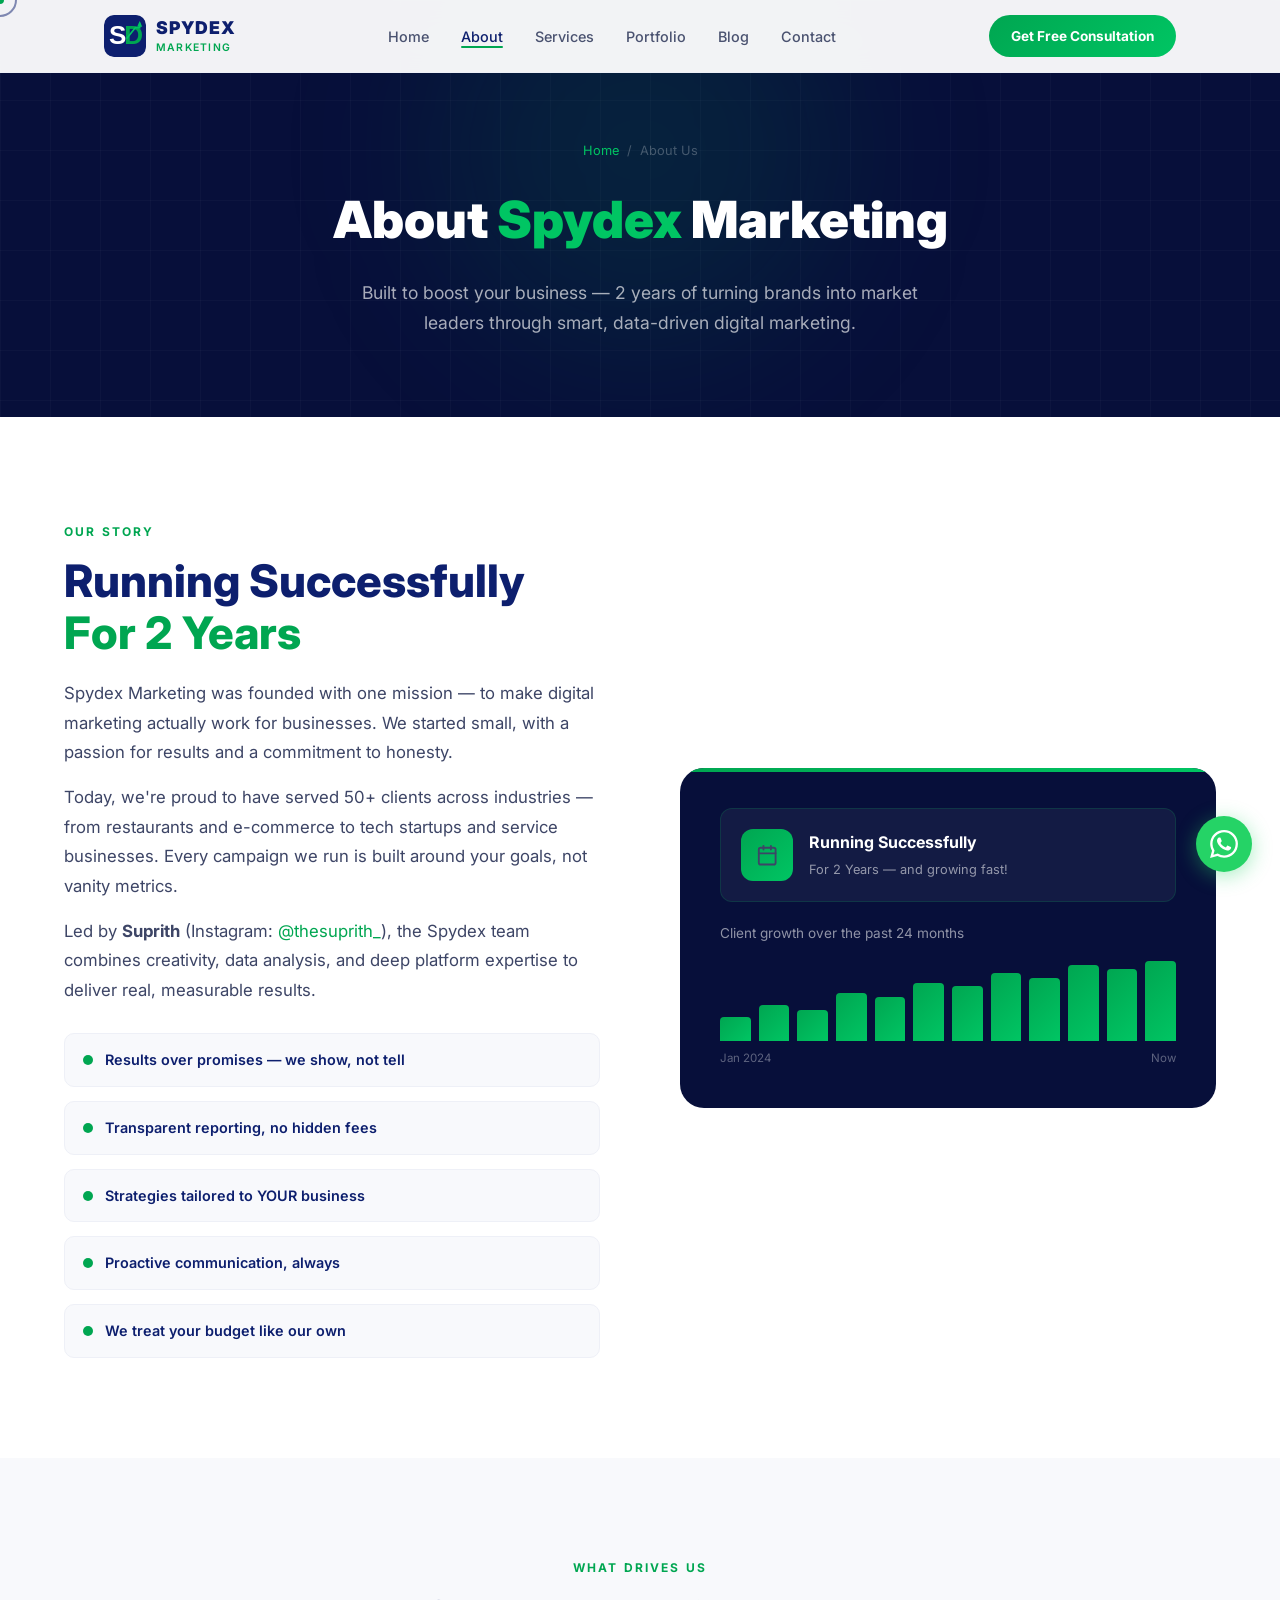
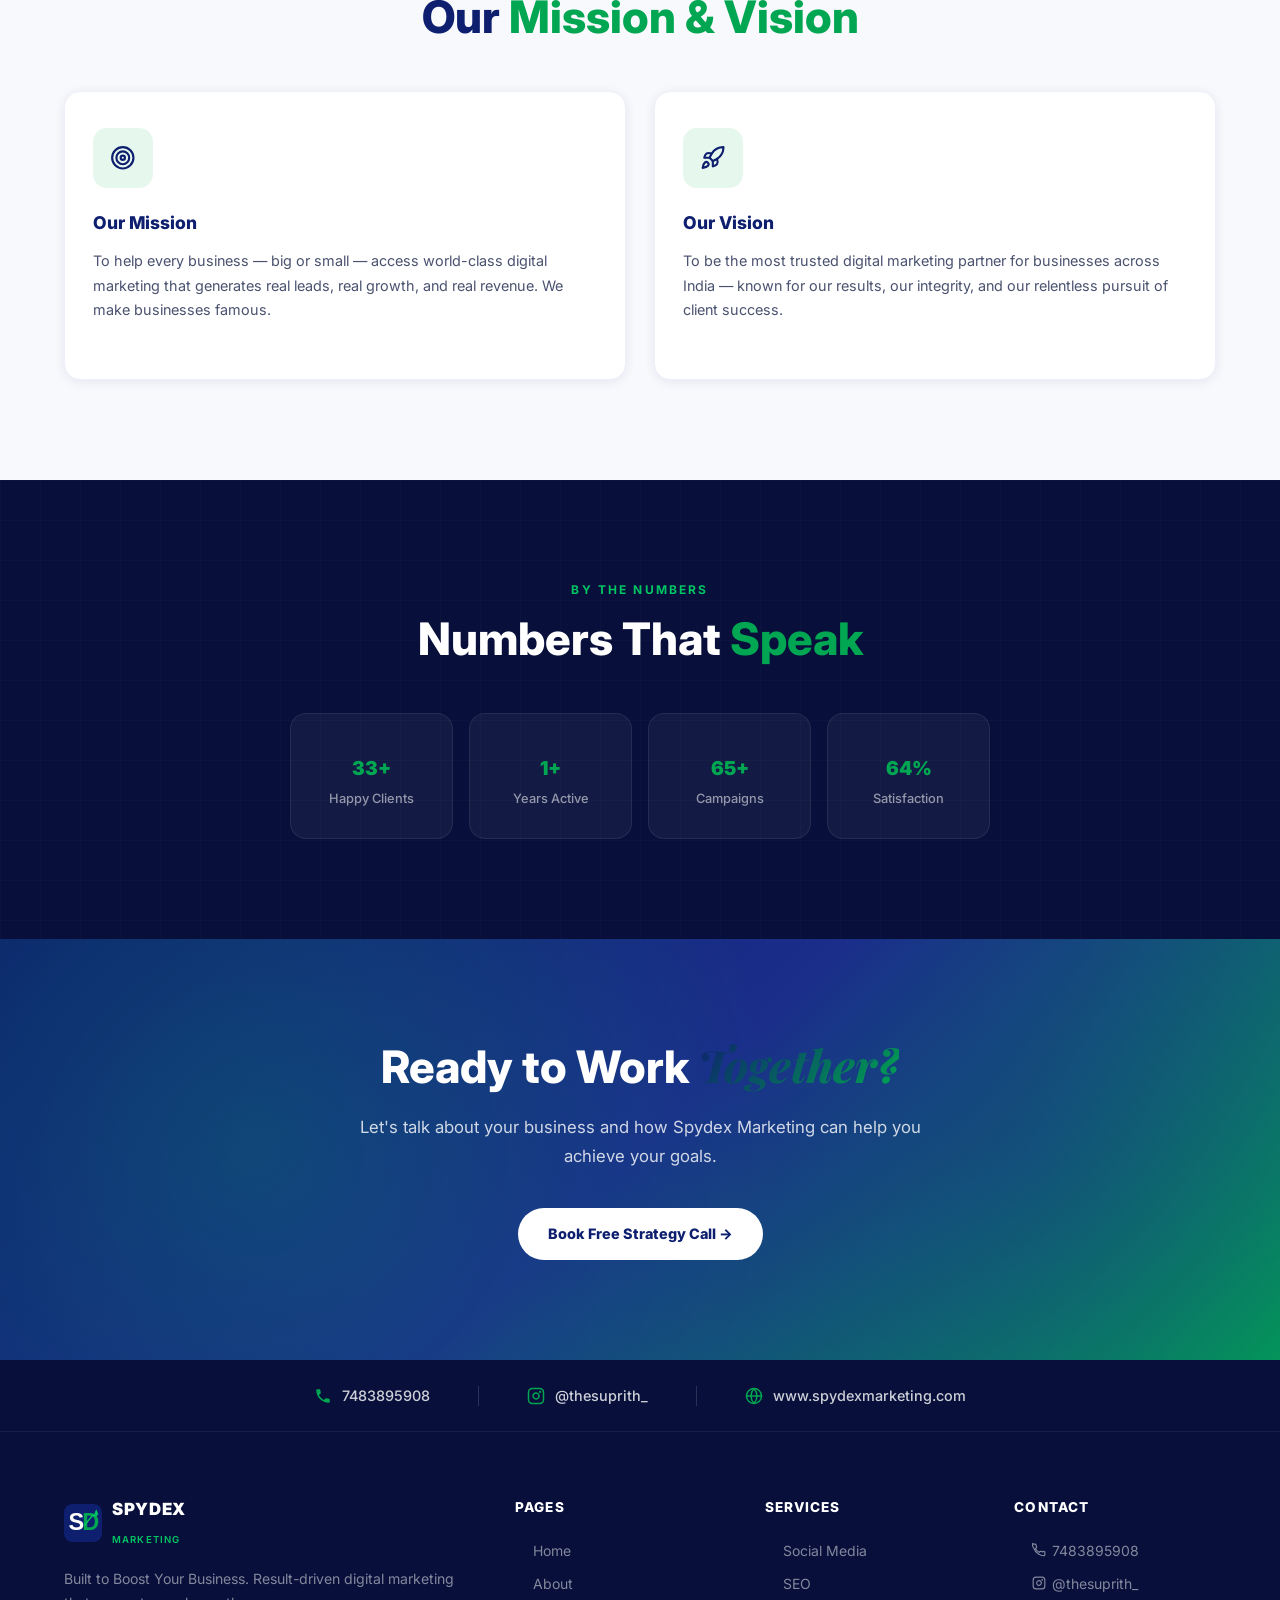
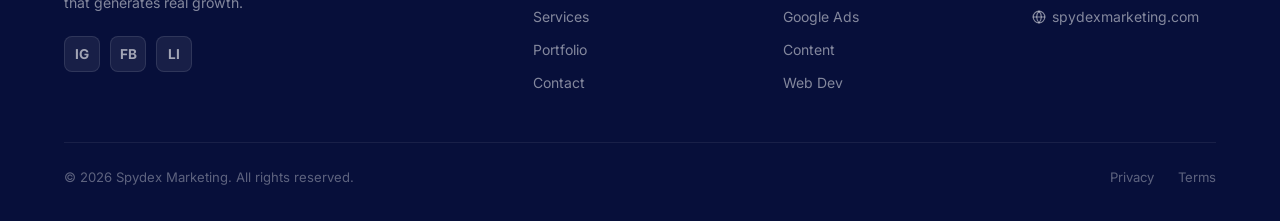
==== commit 7bf5dfd0: "Replace all emoji icons with custom SVG icon system (73 replacements across 7 pages)" ====
--- a/about.html
+++ b/about.html
@@ -61,7 +61,7 @@
       <div class="about-right reveal">
         <div class="about-card-main">
           <div class="about-running">
-            <div class="about-running-icon">📅</div>
+            <div class="about-running-icon"><svg class="icon"><use href="#ic-calendar"/></svg></div>
             <div><strong>Running Successfully</strong><span>For 2 Years — and growing fast!</span></div>
           </div>
           <p style="font-size:0.85rem;color:rgba(255,255,255,0.55);margin-bottom:16px;">Client growth over the past 24 months</p>
@@ -96,12 +96,12 @@
     <h2 class="title center reveal">Our <span>Mission & Vision</span></h2>
     <div style="display:grid;grid-template-columns:1fr 1fr;gap:28px;margin-top:48px;" class="responsive-grid">
       <div class="service-card reveal">
-        <div class="service-icon">🎯</div>
+        <div class="service-icon"><svg class="icon"><use href="#ic-target"/></svg></div>
         <h3>Our Mission</h3>
         <p>To help every business — big or small — access world-class digital marketing that generates real leads, real growth, and real revenue. We make businesses famous.</p>
       </div>
       <div class="service-card reveal">
-        <div class="service-icon">🚀</div>
+        <div class="service-icon"><svg class="icon"><use href="#ic-rocket"/></svg></div>
         <h3>Our Vision</h3>
         <p>To be the most trusted digital marketing partner for businesses across India — known for our results, our integrity, and our relentless pursuit of client success.</p>
       </div>
@@ -133,9 +133,9 @@
 <div class="contact-strip"><div class="contact-strip-inner">
   <div class="contact-strip-item"><svg viewBox="0 0 24 24" fill="var(--green)"><path d="M6.62 10.79c1.44 2.83 3.76 5.14 6.59 6.59l2.2-2.2c.27-.27.67-.36 1.02-.24 1.12.37 2.33.57 3.57.57.55 0 1 .45 1 1V20c0 .55-.45 1-1 1-9.39 0-17-7.61-17-17 0-.55.45-1 1-1h3.5c.55 0 1 .45 1 1 0 1.25.2 2.45.57 3.57.11.35.03.74-.25 1.02l-2.2 2.2z"/></svg><a href="tel:7483895908">7483895908</a></div>
   <div class="contact-strip-sep"></div>
-  <div class="contact-strip-item">📸 <a href="https://instagram.com/thesuprith_">@thesuprith_</a></div>
+  <div class="contact-strip-item"><svg class="icon"><use href="#ic-instagram"/></svg> <a href="https://instagram.com/thesuprith_">@thesuprith_</a></div>
   <div class="contact-strip-sep"></div>
-  <div class="contact-strip-item">🌐 <a href="https://www.spydexmarketing.com">www.spydexmarketing.com</a></div>
+  <div class="contact-strip-item"><svg class="icon"><use href="#ic-globe"/></svg> <a href="https://www.spydexmarketing.com">www.spydexmarketing.com</a></div>
 </div></div>
 
 <footer class="footer"><div class="container">
@@ -143,7 +143,7 @@
     <div class="footer-brand"><div class="footer-logo"><div class="footer-logo-icon"><img src="favicon.svg" alt="Spydex Marketing Logo"/></div><div><strong>SPYDEX</strong><span>Marketing</span></div></div><p class="footer-desc">Built to Boost Your Business. Result-driven digital marketing that generates real growth.</p><div class="footer-social"><a href="#">IG</a><a href="#">FB</a><a href="#">LI</a></div></div>
     <div class="footer-col"><h4>Pages</h4><ul><li><a href="index.html">Home</a></li><li><a href="about.html">About</a></li><li><a href="services.html">Services</a></li><li><a href="portfolio.html">Portfolio</a></li><li><a href="contact.html">Contact</a></li></ul></div>
     <div class="footer-col"><h4>Services</h4><ul><li><a href="services.html">Social Media</a></li><li><a href="services.html">SEO</a></li><li><a href="services.html">Google Ads</a></li><li><a href="services.html">Content</a></li><li><a href="services.html">Web Dev</a></li></ul></div>
-    <div class="footer-col"><h4>Contact</h4><ul><li><a href="tel:7483895908">📞 7483895908</a></li><li><a href="#">📸 @thesuprith_</a></li><li><a href="#">🌐 spydexmarketing.com</a></li></ul></div>
+    <div class="footer-col"><h4>Contact</h4><ul><li><a href="tel:7483895908"><svg class="icon"><use href="#ic-phone"/></svg> 7483895908</a></li><li><a href="#"><svg class="icon"><use href="#ic-instagram"/></svg> @thesuprith_</a></li><li><a href="#"><svg class="icon"><use href="#ic-globe"/></svg> spydexmarketing.com</a></li></ul></div>
   </div>
   <div class="footer-bottom"><p>© 2026 Spydex Marketing. All rights reserved.</p><div class="footer-bottom-links"><a href="privacy.html">Privacy</a><a href="#">Terms</a></div></div>
 </div></footer>
--- a/style.css
+++ b/style.css
@@ -3,6 +3,14 @@
    ============================================================ */
 
 *, *::before, *::after { margin: 0; padding: 0; box-sizing: border-box; }
+
+/* ── ICON SYSTEM ── */
+svg.icon { width: 1em; height: 1em; display: inline-block; vertical-align: -0.15em; flex-shrink: 0; }
+.service-icon svg.icon, .sd-icon svg.icon { color: var(--navy); }
+.service-card:hover .service-icon svg.icon, .service-detail-card:hover .sd-icon svg.icon { color: white; }
+.ci-icon svg.icon, .why-feature-icon svg.icon, .hero-service-icon svg.icon { color: white; }
+.contact-strip-item svg.icon { width: 18px; height: 18px; color: var(--green); flex-shrink: 0; vertical-align: middle; }
+.blog-meta svg.icon { width: 14px; height: 14px; vertical-align: -0.1em; }
 
 :root {
   --navy:        #0d1f6e;
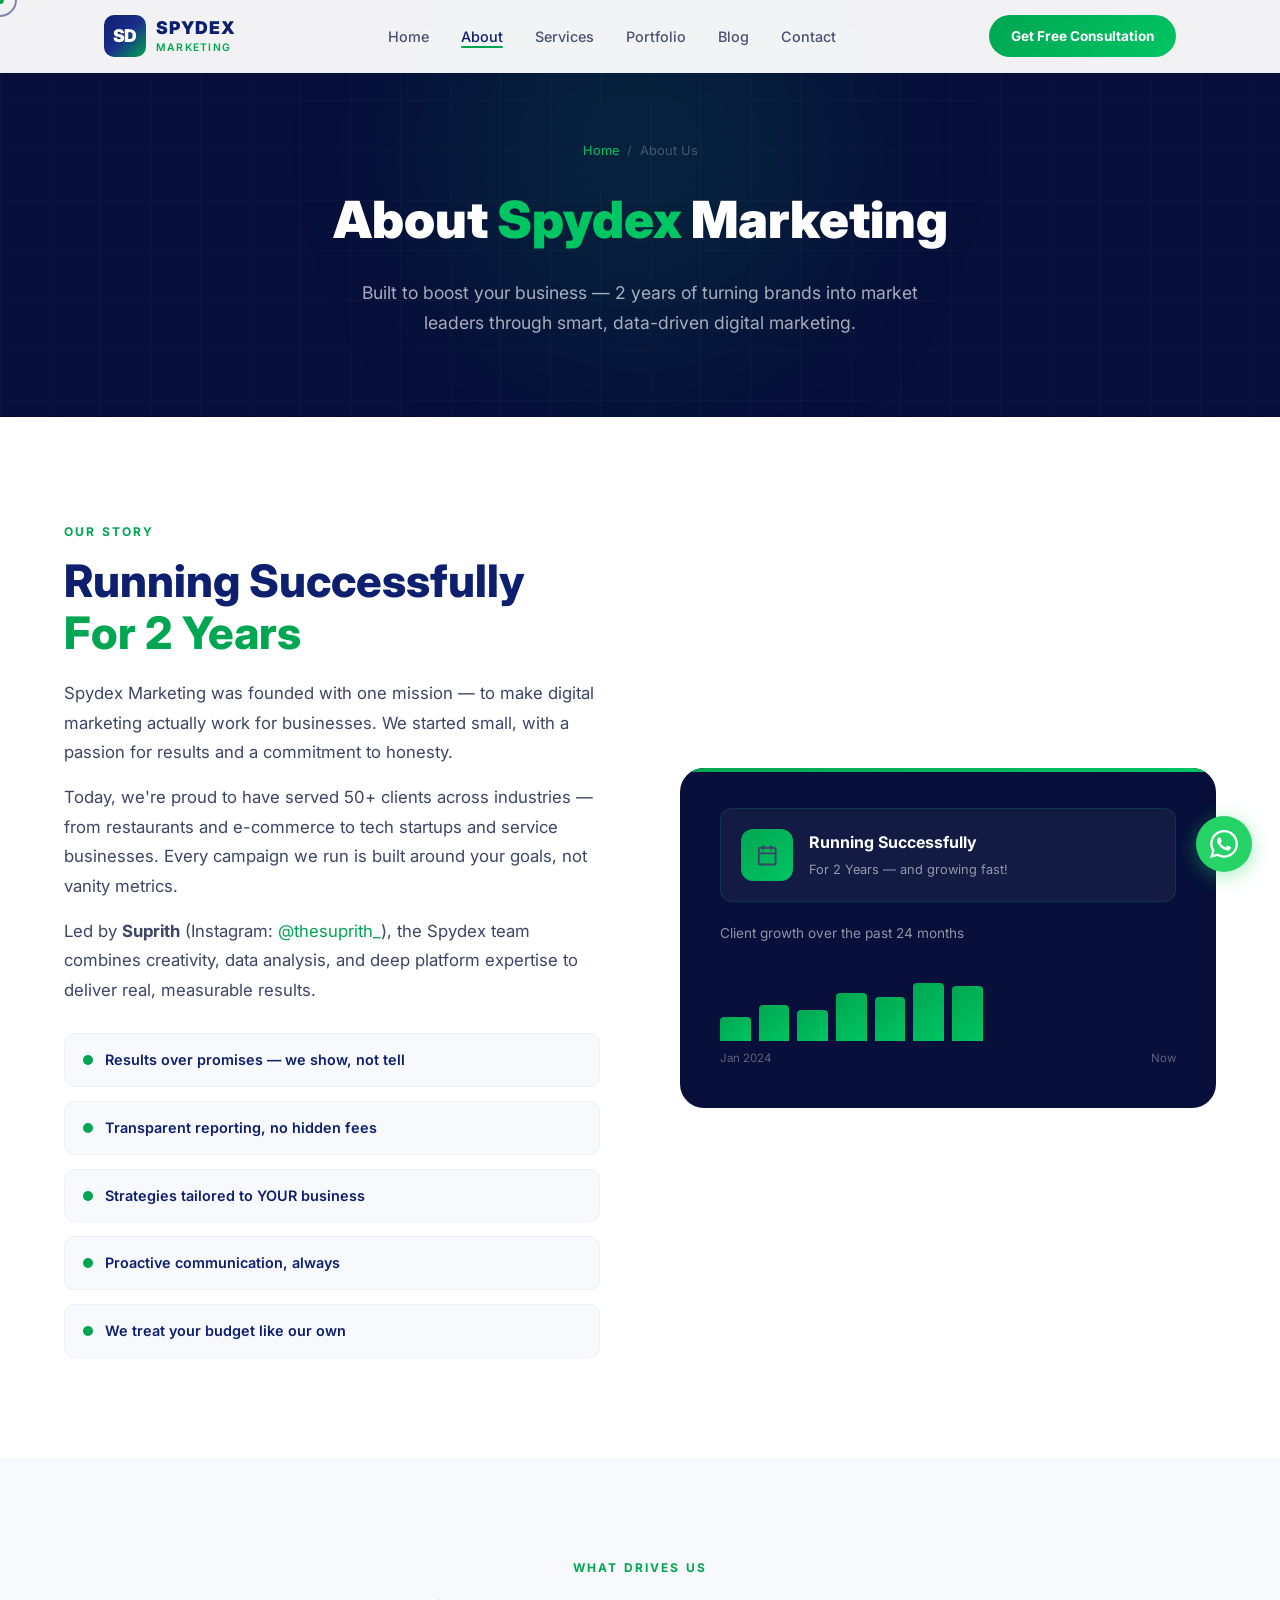
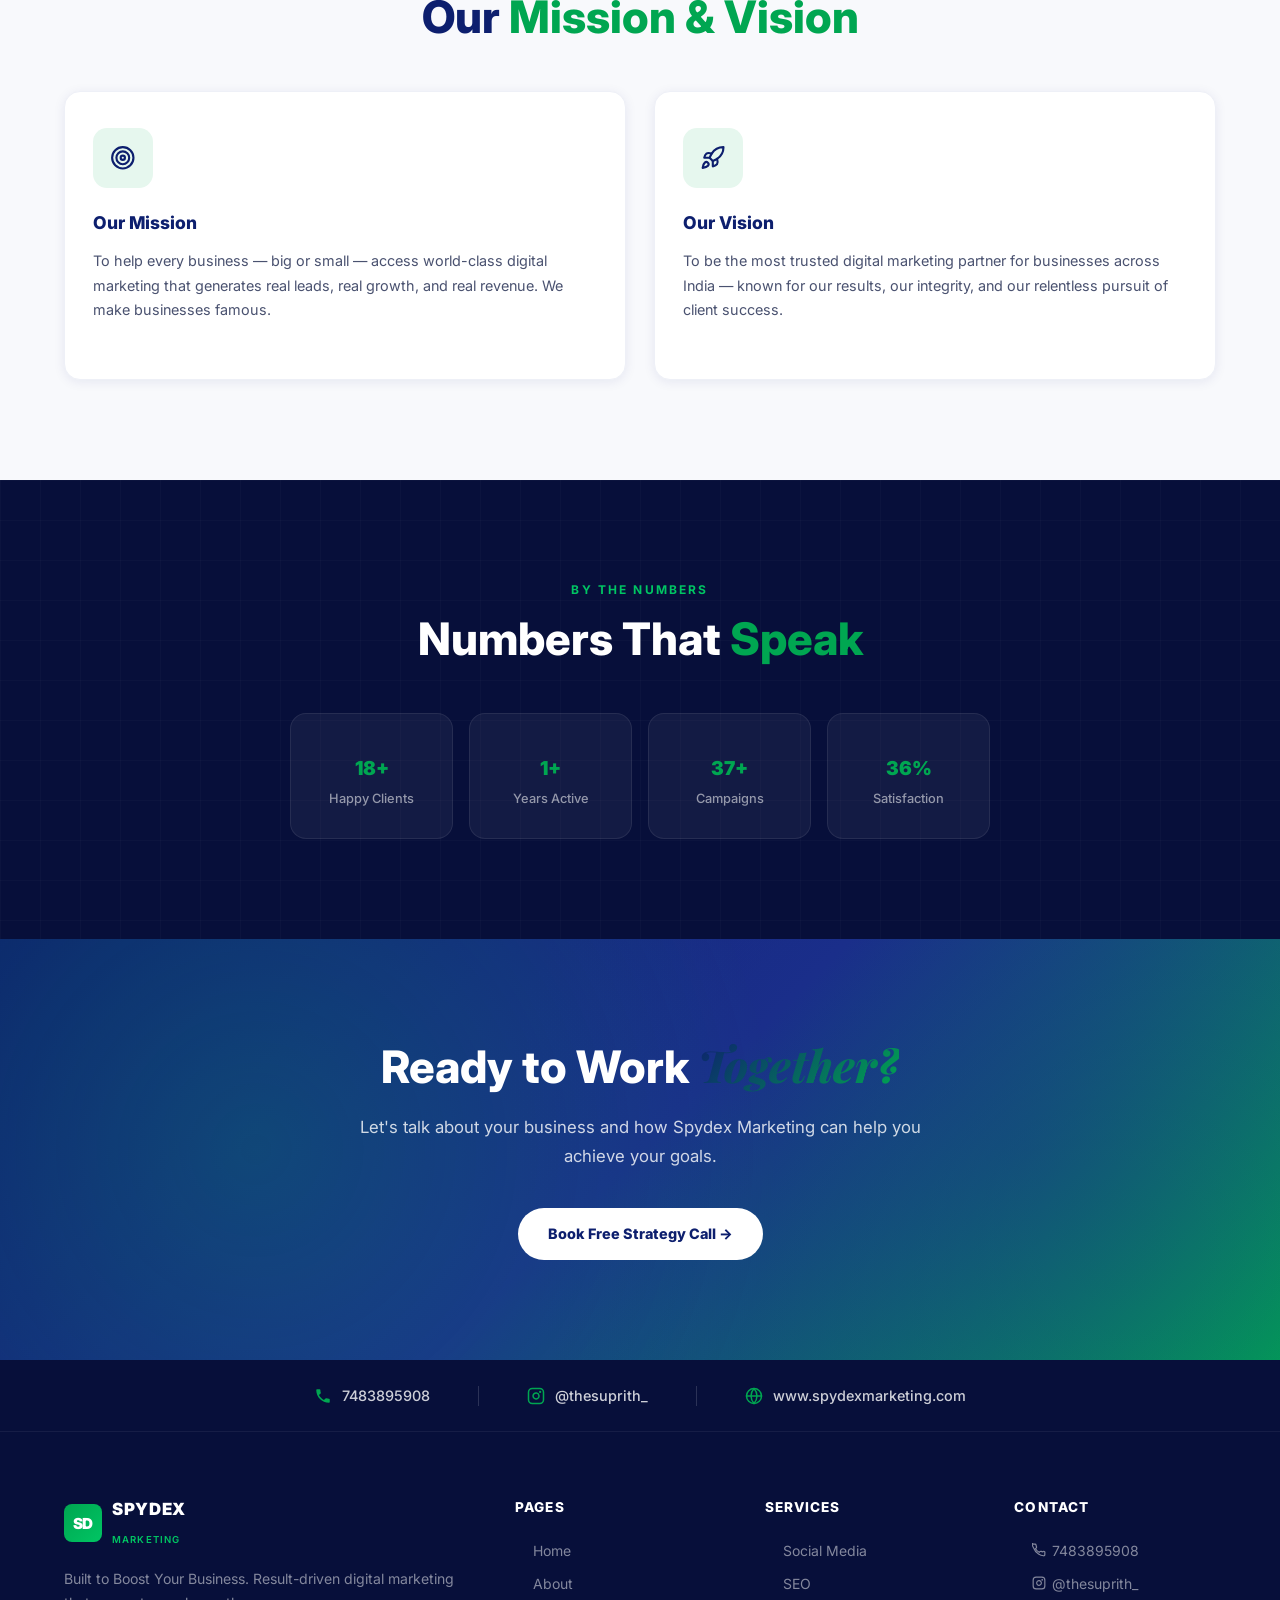
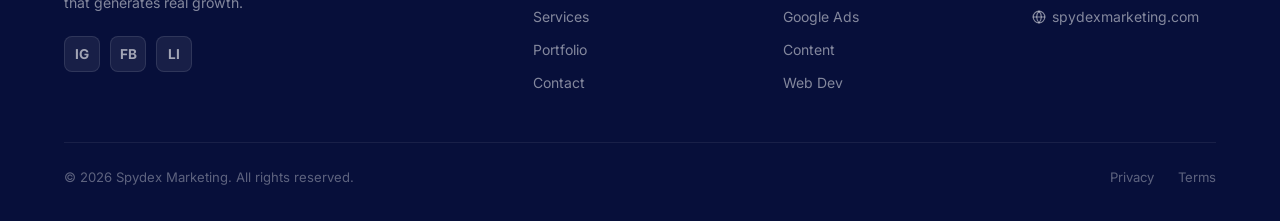
==== commit 1c7423d8: "Revert logo to SD badge; add mobile-only services section on homepage" ====
--- a/about.html
+++ b/about.html
@@ -17,7 +17,7 @@
 </head>
 <body>
 <nav class="nav"><div class="nav-inner">
-  <a href="index.html" class="nav-logo"><div class="nav-logo-icon"><img src="favicon.svg" alt="Spydex Marketing Logo"/></div><div class="nav-logo-text"><strong>SPYDEX</strong><span>Marketing</span></div></a>
+  <a href="index.html" class="nav-logo"><div class="nav-logo-icon">SD</div><div class="nav-logo-text"><strong>SPYDEX</strong><span>Marketing</span></div></a>
   <ul class="nav-links">
     <li><a href="index.html">Home</a></li><li><a href="about.html" class="active">About</a></li>
     <li><a href="services.html">Services</a></li><li><a href="portfolio.html">Portfolio</a></li>
@@ -140,7 +140,7 @@
 
 <footer class="footer"><div class="container">
   <div class="footer-grid">
-    <div class="footer-brand"><div class="footer-logo"><div class="footer-logo-icon"><img src="favicon.svg" alt="Spydex Marketing Logo"/></div><div><strong>SPYDEX</strong><span>Marketing</span></div></div><p class="footer-desc">Built to Boost Your Business. Result-driven digital marketing that generates real growth.</p><div class="footer-social"><a href="#">IG</a><a href="#">FB</a><a href="#">LI</a></div></div>
+    <div class="footer-brand"><div class="footer-logo"><div class="footer-logo-icon">SD</div><div><strong>SPYDEX</strong><span>Marketing</span></div></div><p class="footer-desc">Built to Boost Your Business. Result-driven digital marketing that generates real growth.</p><div class="footer-social"><a href="#">IG</a><a href="#">FB</a><a href="#">LI</a></div></div>
     <div class="footer-col"><h4>Pages</h4><ul><li><a href="index.html">Home</a></li><li><a href="about.html">About</a></li><li><a href="services.html">Services</a></li><li><a href="portfolio.html">Portfolio</a></li><li><a href="contact.html">Contact</a></li></ul></div>
     <div class="footer-col"><h4>Services</h4><ul><li><a href="services.html">Social Media</a></li><li><a href="services.html">SEO</a></li><li><a href="services.html">Google Ads</a></li><li><a href="services.html">Content</a></li><li><a href="services.html">Web Dev</a></li></ul></div>
     <div class="footer-col"><h4>Contact</h4><ul><li><a href="tel:7483895908"><svg class="icon"><use href="#ic-phone"/></svg> 7483895908</a></li><li><a href="#"><svg class="icon"><use href="#ic-instagram"/></svg> @thesuprith_</a></li><li><a href="#"><svg class="icon"><use href="#ic-globe"/></svg> spydexmarketing.com</a></li></ul></div>
--- a/style.css
+++ b/style.css
@@ -107,9 +107,11 @@
 .nav-logo { display: flex; align-items: center; gap: 10px; }
 .nav-logo-icon {
   width: 42px; height: 42px; border-radius: 10px;
-  overflow: hidden; flex-shrink: 0;
-}
-.nav-logo-icon img { width: 100%; height: 100%; display: block; object-fit: cover; }
+  background: var(--gradient);
+  display: flex; align-items: center; justify-content: center;
+  font-size: 1.1rem; font-weight: 900; color: white;
+  letter-spacing: -0.05em; flex-shrink: 0;
+}
 .nav-logo-text { line-height: 1.1; }
 .nav-logo-text strong { display: block; font-size: 1.1rem; font-weight: 900; color: var(--navy); letter-spacing: 0.04em; }
 .nav-logo-text span { font-size: 0.65rem; font-weight: 600; color: var(--green); letter-spacing: 0.12em; text-transform: uppercase; }
@@ -372,8 +374,7 @@
 .footer-grid { display: grid; grid-template-columns: 2fr 1fr 1fr 1fr; gap: 48px; margin-bottom: 48px; }
 .footer-brand { }
 .footer-logo { display: flex; align-items: center; gap: 10px; margin-bottom: 16px; }
-.footer-logo-icon { width: 38px; height: 38px; border-radius: 8px; overflow: hidden; flex-shrink: 0; }
-.footer-logo-icon img { width: 100%; height: 100%; display: block; object-fit: cover; }
+.footer-logo-icon { width: 38px; height: 38px; border-radius: 8px; background: var(--gradient-g); display: flex; align-items: center; justify-content: center; font-weight: 900; color: white; font-size: 0.95rem; letter-spacing: -0.05em; }
 .footer-logo strong { font-size: 1.05rem; font-weight: 900; color: white; letter-spacing: 0.04em; display: block; }
 .footer-logo span { font-size: 0.6rem; font-weight: 600; color: var(--green-light); letter-spacing: 0.12em; text-transform: uppercase; }
 .footer-desc { font-size: 0.88rem; color: rgba(255,255,255,0.5); line-height: 1.75; margin-bottom: 20px; }
@@ -540,7 +541,31 @@
   .blog-grid { grid-template-columns: repeat(2, 1fr); }
   .services-detail { grid-template-columns: 1fr; }
 }
+/* ── MOBILE SERVICES SECTION ── */
+.mobile-services-section { display: none; background: var(--navy-dark); padding: 56px 0 64px; }
+.mobile-services-intro { color: rgba(255,255,255,0.6); font-size: 0.95rem; line-height: 1.75; text-align: center; margin-bottom: 36px; max-width: 480px; margin-left: auto; margin-right: auto; }
+.mobile-services-grid { display: flex; flex-direction: column; gap: 14px; }
+.mobile-svc-card {
+  display: flex; align-items: flex-start; gap: 16px;
+  background: rgba(255,255,255,0.05);
+  border: 1px solid rgba(255,255,255,0.08);
+  border-radius: 14px; padding: 20px 18px;
+  text-decoration: none; transition: all 0.25s ease;
+  border-left: 3px solid var(--green);
+}
+.mobile-svc-card:hover { background: rgba(0,166,81,0.1); border-color: rgba(0,166,81,0.3); transform: translateX(4px); }
+.mobile-svc-icon {
+  width: 44px; height: 44px; border-radius: 10px;
+  background: var(--gradient-g); flex-shrink: 0;
+  display: flex; align-items: center; justify-content: center;
+  font-size: 1.2rem; color: white;
+}
+.mobile-svc-body h3 { font-size: 0.95rem; font-weight: 800; color: white; margin-bottom: 6px; }
+.mobile-svc-body p { font-size: 0.82rem; color: rgba(255,255,255,0.5); line-height: 1.65; margin-bottom: 10px; }
+.mobile-svc-link { font-size: 0.8rem; font-weight: 700; color: var(--green); letter-spacing: 0.02em; }
+
 @media (max-width: 768px) {
+  .mobile-services-section { display: block; }
   .section { padding: 72px 0; }
   .nav-links, .nav-cta { display: none; }
   .hamburger { display: flex; }
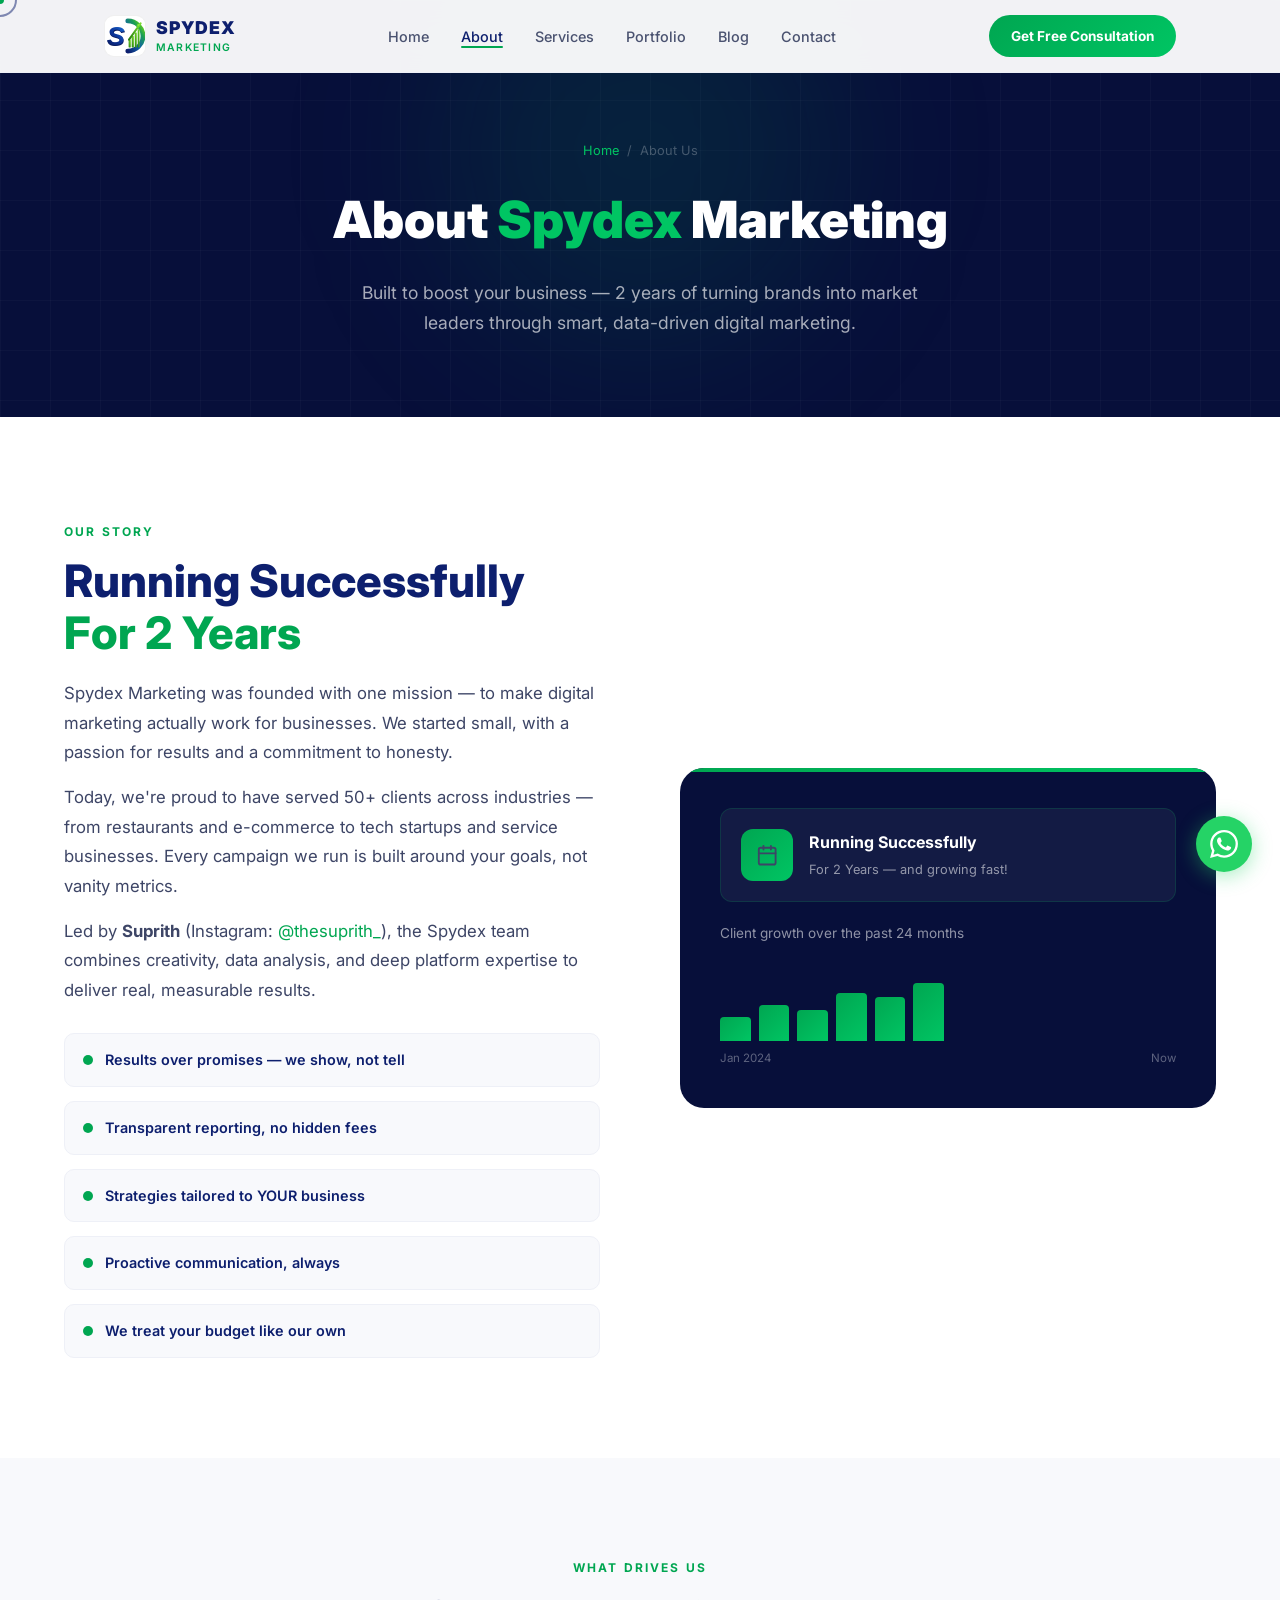
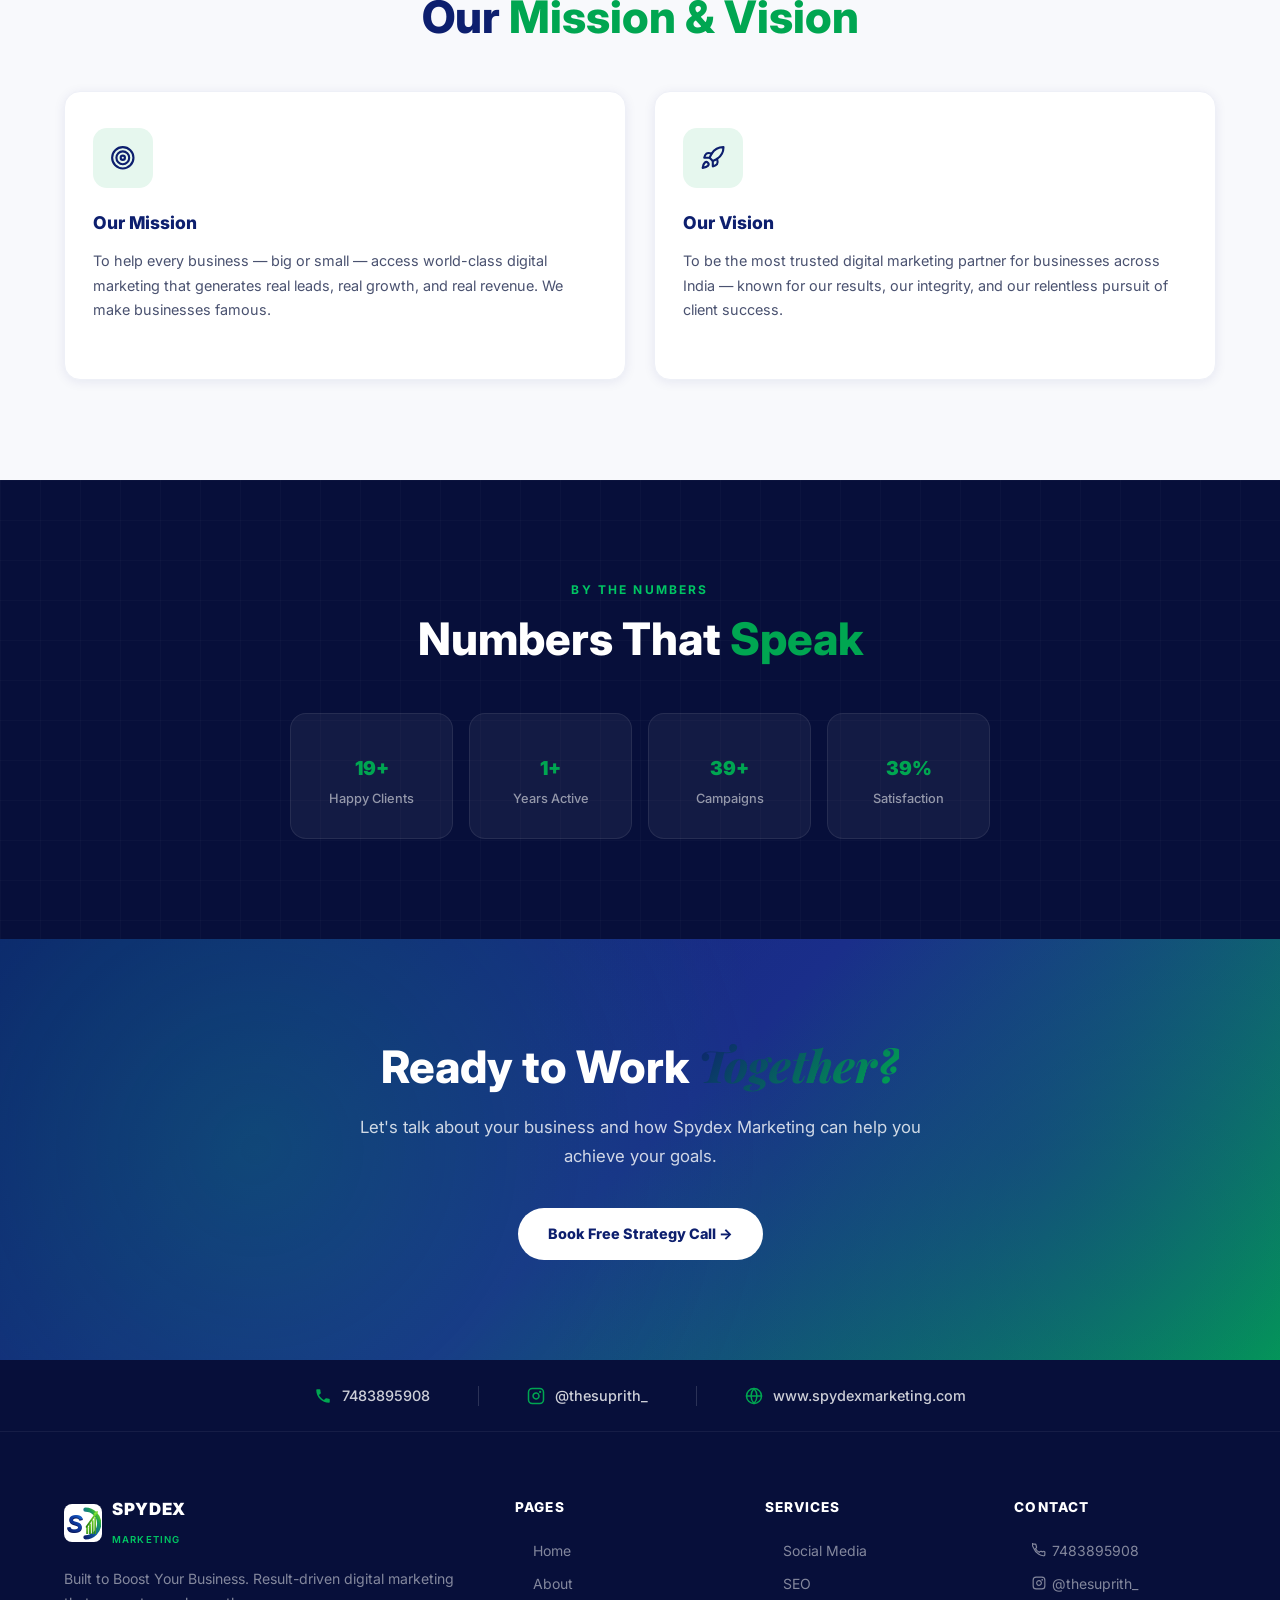
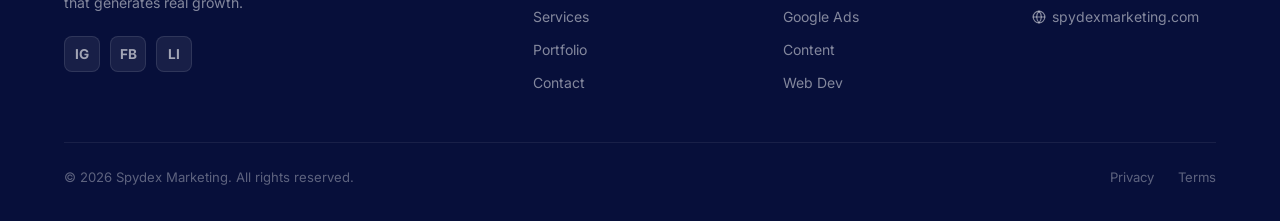
==== commit 054b4f5e: "Add SVG logo recreation (SD mark with blue S, green chart+arrow); use in nav/footer/favicon" ====
--- a/about.html
+++ b/about.html
@@ -17,7 +17,7 @@
 </head>
 <body>
 <nav class="nav"><div class="nav-inner">
-  <a href="index.html" class="nav-logo"><div class="nav-logo-icon">SD</div><div class="nav-logo-text"><strong>SPYDEX</strong><span>Marketing</span></div></a>
+  <a href="index.html" class="nav-logo"><div class="nav-logo-icon"><img src="logo.svg" alt="Spydex Marketing"/></div><div class="nav-logo-text"><strong>SPYDEX</strong><span>Marketing</span></div></a>
   <ul class="nav-links">
     <li><a href="index.html">Home</a></li><li><a href="about.html" class="active">About</a></li>
     <li><a href="services.html">Services</a></li><li><a href="portfolio.html">Portfolio</a></li>
@@ -140,7 +140,7 @@
 
 <footer class="footer"><div class="container">
   <div class="footer-grid">
-    <div class="footer-brand"><div class="footer-logo"><div class="footer-logo-icon">SD</div><div><strong>SPYDEX</strong><span>Marketing</span></div></div><p class="footer-desc">Built to Boost Your Business. Result-driven digital marketing that generates real growth.</p><div class="footer-social"><a href="#">IG</a><a href="#">FB</a><a href="#">LI</a></div></div>
+    <div class="footer-brand"><div class="footer-logo"><div class="footer-logo-icon"><img src="logo.svg" alt="Spydex Marketing"/></div><div><strong>SPYDEX</strong><span>Marketing</span></div></div><p class="footer-desc">Built to Boost Your Business. Result-driven digital marketing that generates real growth.</p><div class="footer-social"><a href="#">IG</a><a href="#">FB</a><a href="#">LI</a></div></div>
     <div class="footer-col"><h4>Pages</h4><ul><li><a href="index.html">Home</a></li><li><a href="about.html">About</a></li><li><a href="services.html">Services</a></li><li><a href="portfolio.html">Portfolio</a></li><li><a href="contact.html">Contact</a></li></ul></div>
     <div class="footer-col"><h4>Services</h4><ul><li><a href="services.html">Social Media</a></li><li><a href="services.html">SEO</a></li><li><a href="services.html">Google Ads</a></li><li><a href="services.html">Content</a></li><li><a href="services.html">Web Dev</a></li></ul></div>
     <div class="footer-col"><h4>Contact</h4><ul><li><a href="tel:7483895908"><svg class="icon"><use href="#ic-phone"/></svg> 7483895908</a></li><li><a href="#"><svg class="icon"><use href="#ic-instagram"/></svg> @thesuprith_</a></li><li><a href="#"><svg class="icon"><use href="#ic-globe"/></svg> spydexmarketing.com</a></li></ul></div>
--- a/style.css
+++ b/style.css
@@ -107,11 +107,10 @@
 .nav-logo { display: flex; align-items: center; gap: 10px; }
 .nav-logo-icon {
   width: 42px; height: 42px; border-radius: 10px;
-  background: var(--gradient);
-  display: flex; align-items: center; justify-content: center;
-  font-size: 1.1rem; font-weight: 900; color: white;
-  letter-spacing: -0.05em; flex-shrink: 0;
-}
+  overflow: hidden; flex-shrink: 0; background: white;
+  border: 1px solid rgba(0,0,0,0.06);
+}
+.nav-logo-icon img { width: 100%; height: 100%; object-fit: contain; display: block; }
 .nav-logo-text { line-height: 1.1; }
 .nav-logo-text strong { display: block; font-size: 1.1rem; font-weight: 900; color: var(--navy); letter-spacing: 0.04em; }
 .nav-logo-text span { font-size: 0.65rem; font-weight: 600; color: var(--green); letter-spacing: 0.12em; text-transform: uppercase; }
@@ -374,7 +373,8 @@
 .footer-grid { display: grid; grid-template-columns: 2fr 1fr 1fr 1fr; gap: 48px; margin-bottom: 48px; }
 .footer-brand { }
 .footer-logo { display: flex; align-items: center; gap: 10px; margin-bottom: 16px; }
-.footer-logo-icon { width: 38px; height: 38px; border-radius: 8px; background: var(--gradient-g); display: flex; align-items: center; justify-content: center; font-weight: 900; color: white; font-size: 0.95rem; letter-spacing: -0.05em; }
+.footer-logo-icon { width: 38px; height: 38px; border-radius: 8px; overflow: hidden; background: white; border: 1px solid rgba(255,255,255,0.15); flex-shrink: 0; }
+.footer-logo-icon img { width: 100%; height: 100%; object-fit: contain; display: block; }
 .footer-logo strong { font-size: 1.05rem; font-weight: 900; color: white; letter-spacing: 0.04em; display: block; }
 .footer-logo span { font-size: 0.6rem; font-weight: 600; color: var(--green-light); letter-spacing: 0.12em; text-transform: uppercase; }
 .footer-desc { font-size: 0.88rem; color: rgba(255,255,255,0.5); line-height: 1.75; margin-bottom: 20px; }
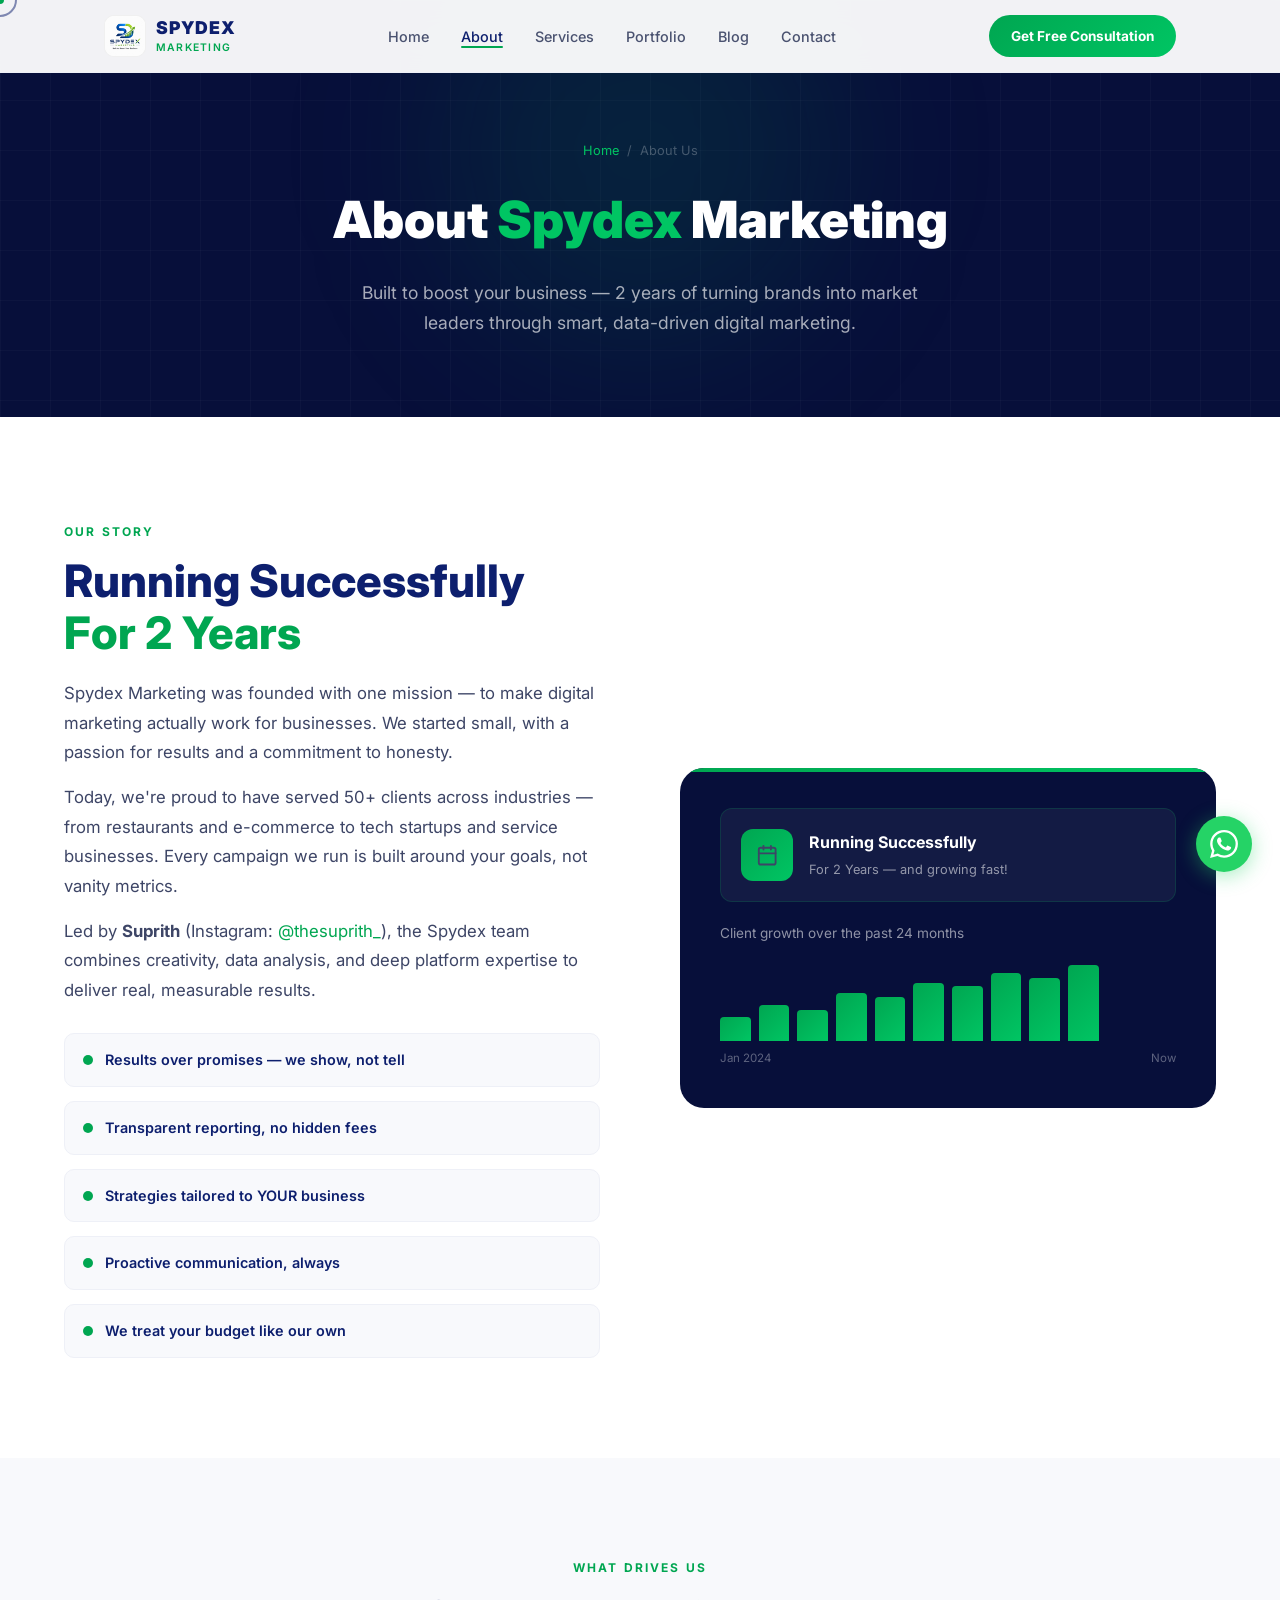
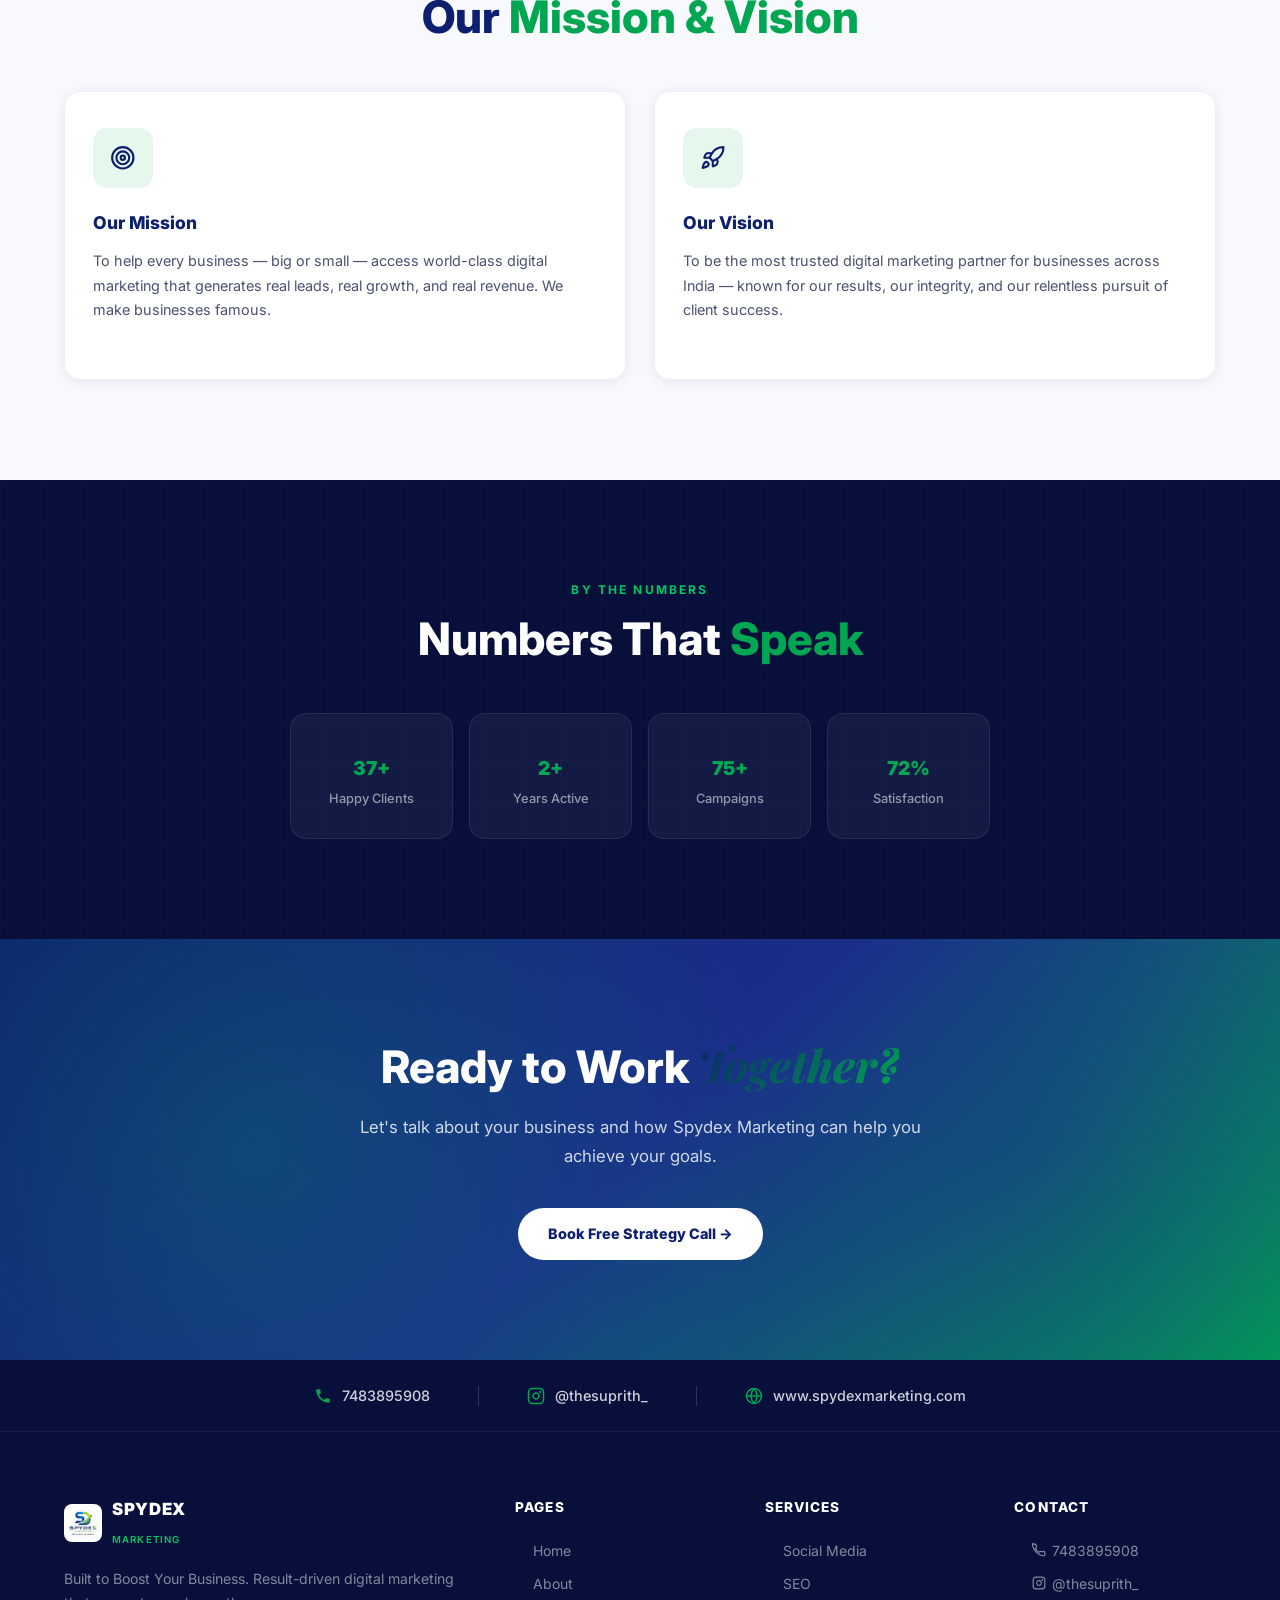
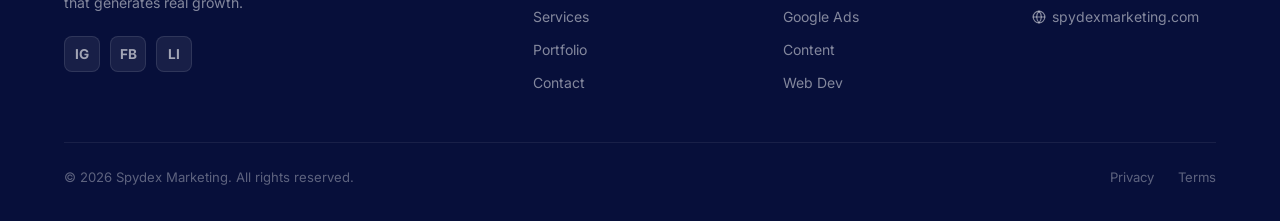
==== commit c3a0a617: "Use actual company logo (logo.jpg) for nav, footer icons and favicon across all pages" ====
--- a/about.html
+++ b/about.html
@@ -10,14 +10,14 @@
   <meta property="og:description" content="2 years of delivering result-driven digital marketing solutions that drive growth and build brands."/>
   <meta property="og:url" content="https://www.spydexmarketing.com/about.html"/>
   <meta property="og:site_name" content="Spydex Marketing"/>
-  <link rel="icon" type="image/svg+xml" href="favicon.svg"/>
+  <link rel="icon" type="image/jpeg" href="logo.jpg"/>
   <link rel="preconnect" href="https://fonts.googleapis.com"/><link rel="preconnect" href="https://fonts.gstatic.com" crossorigin/>
   <link href="https://fonts.googleapis.com/css2?family=Inter:wght@300;400;500;600;700;800;900&family=Playfair+Display:ital,wght@0,700;1,700&display=swap" rel="stylesheet"/>
   <link rel="stylesheet" href="style.css"/>
 </head>
 <body>
 <nav class="nav"><div class="nav-inner">
-  <a href="index.html" class="nav-logo"><div class="nav-logo-icon"><img src="logo.svg" alt="Spydex Marketing"/></div><div class="nav-logo-text"><strong>SPYDEX</strong><span>Marketing</span></div></a>
+  <a href="index.html" class="nav-logo"><div class="nav-logo-icon"><img src="logo.jpg" alt="Spydex Marketing"/></div><div class="nav-logo-text"><strong>SPYDEX</strong><span>Marketing</span></div></a>
   <ul class="nav-links">
     <li><a href="index.html">Home</a></li><li><a href="about.html" class="active">About</a></li>
     <li><a href="services.html">Services</a></li><li><a href="portfolio.html">Portfolio</a></li>
@@ -140,7 +140,7 @@
 
 <footer class="footer"><div class="container">
   <div class="footer-grid">
-    <div class="footer-brand"><div class="footer-logo"><div class="footer-logo-icon"><img src="logo.svg" alt="Spydex Marketing"/></div><div><strong>SPYDEX</strong><span>Marketing</span></div></div><p class="footer-desc">Built to Boost Your Business. Result-driven digital marketing that generates real growth.</p><div class="footer-social"><a href="#">IG</a><a href="#">FB</a><a href="#">LI</a></div></div>
+    <div class="footer-brand"><div class="footer-logo"><div class="footer-logo-icon"><img src="logo.jpg" alt="Spydex Marketing"/></div><div><strong>SPYDEX</strong><span>Marketing</span></div></div><p class="footer-desc">Built to Boost Your Business. Result-driven digital marketing that generates real growth.</p><div class="footer-social"><a href="#">IG</a><a href="#">FB</a><a href="#">LI</a></div></div>
     <div class="footer-col"><h4>Pages</h4><ul><li><a href="index.html">Home</a></li><li><a href="about.html">About</a></li><li><a href="services.html">Services</a></li><li><a href="portfolio.html">Portfolio</a></li><li><a href="contact.html">Contact</a></li></ul></div>
     <div class="footer-col"><h4>Services</h4><ul><li><a href="services.html">Social Media</a></li><li><a href="services.html">SEO</a></li><li><a href="services.html">Google Ads</a></li><li><a href="services.html">Content</a></li><li><a href="services.html">Web Dev</a></li></ul></div>
     <div class="footer-col"><h4>Contact</h4><ul><li><a href="tel:7483895908"><svg class="icon"><use href="#ic-phone"/></svg> 7483895908</a></li><li><a href="#"><svg class="icon"><use href="#ic-instagram"/></svg> @thesuprith_</a></li><li><a href="#"><svg class="icon"><use href="#ic-globe"/></svg> spydexmarketing.com</a></li></ul></div>
